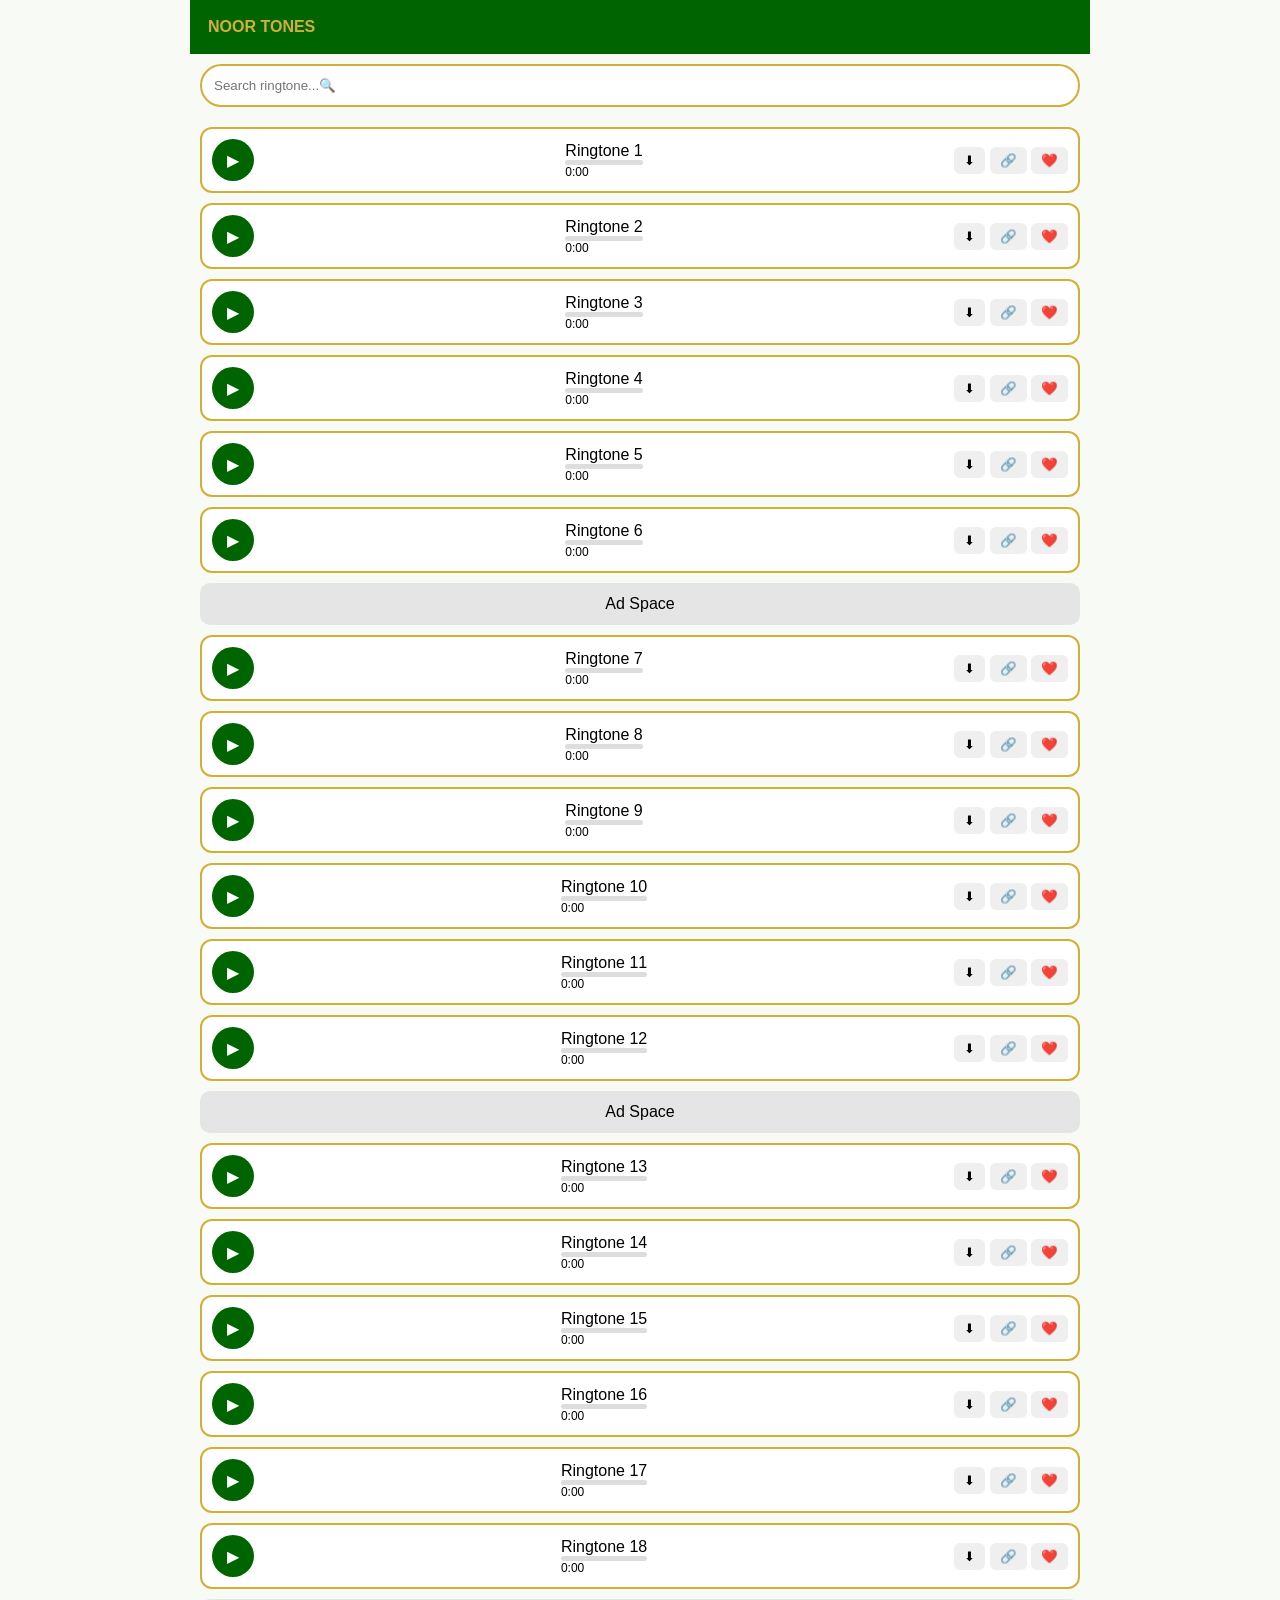
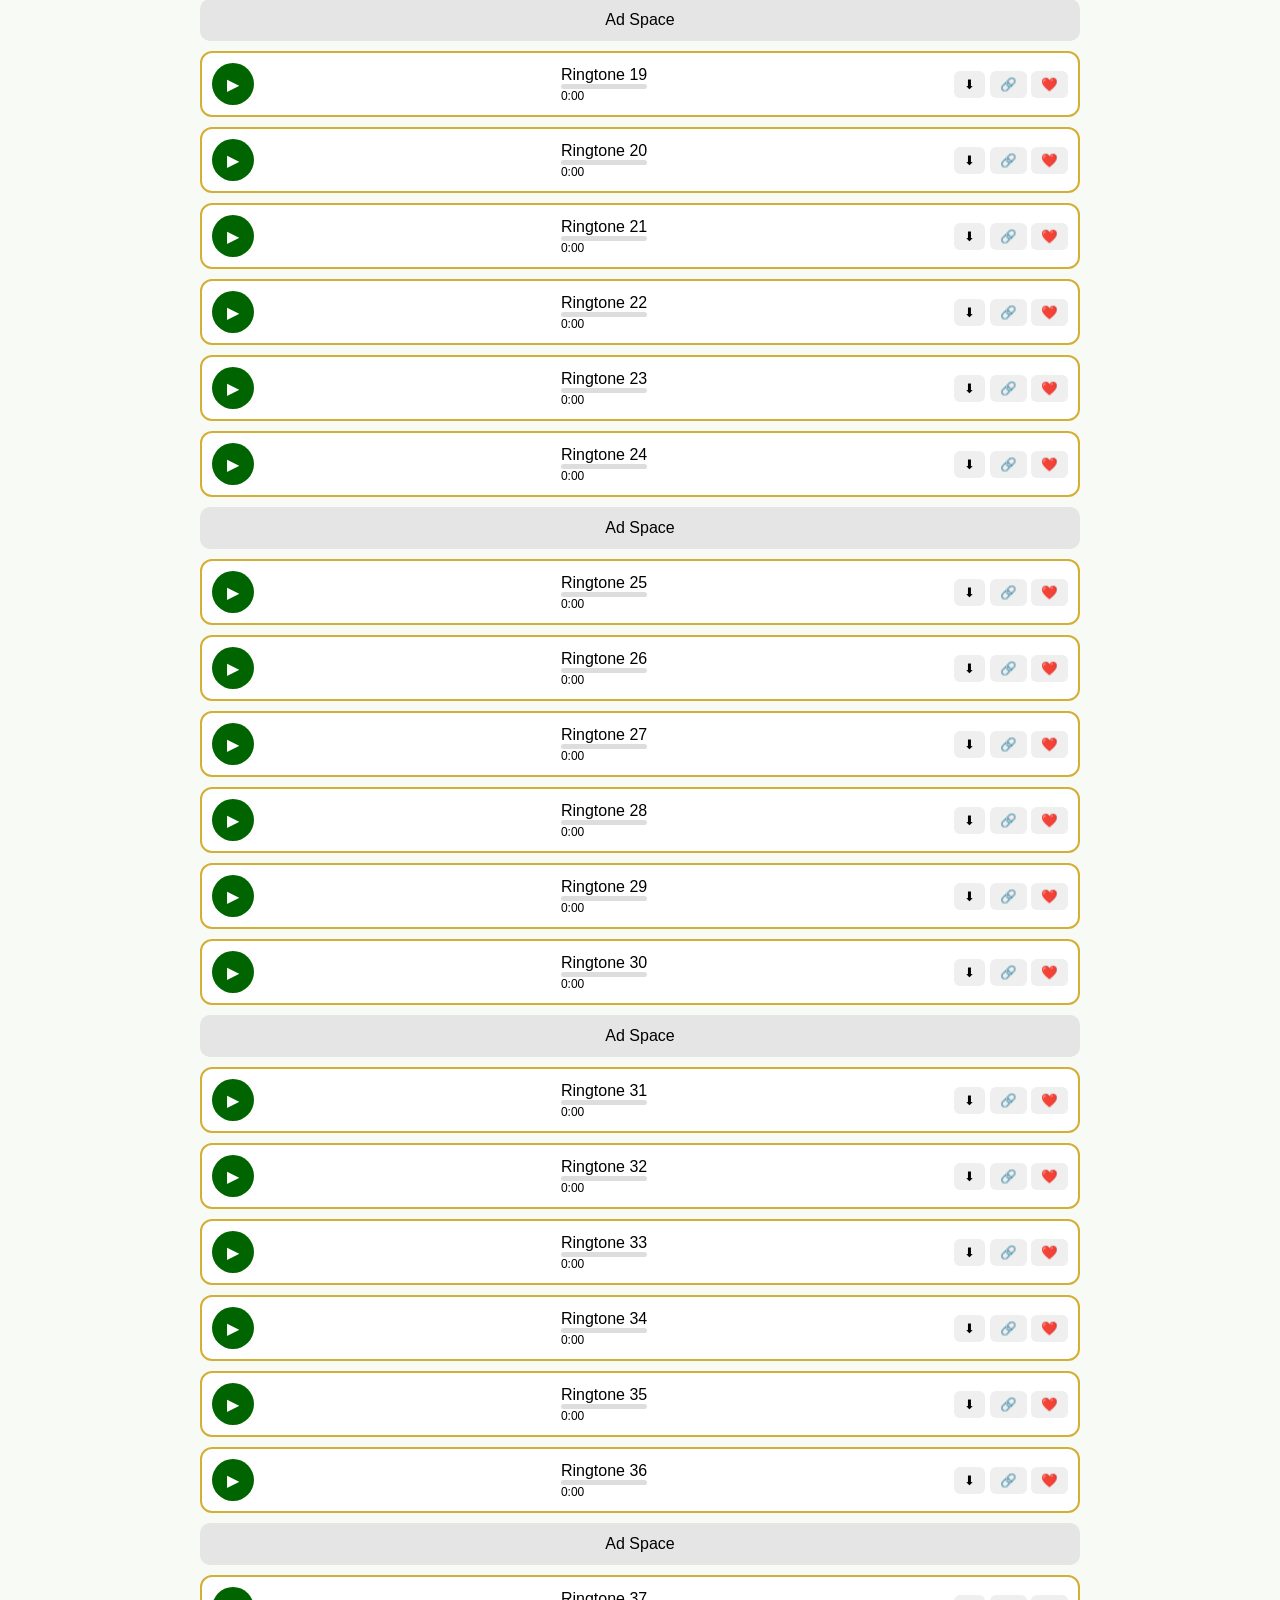
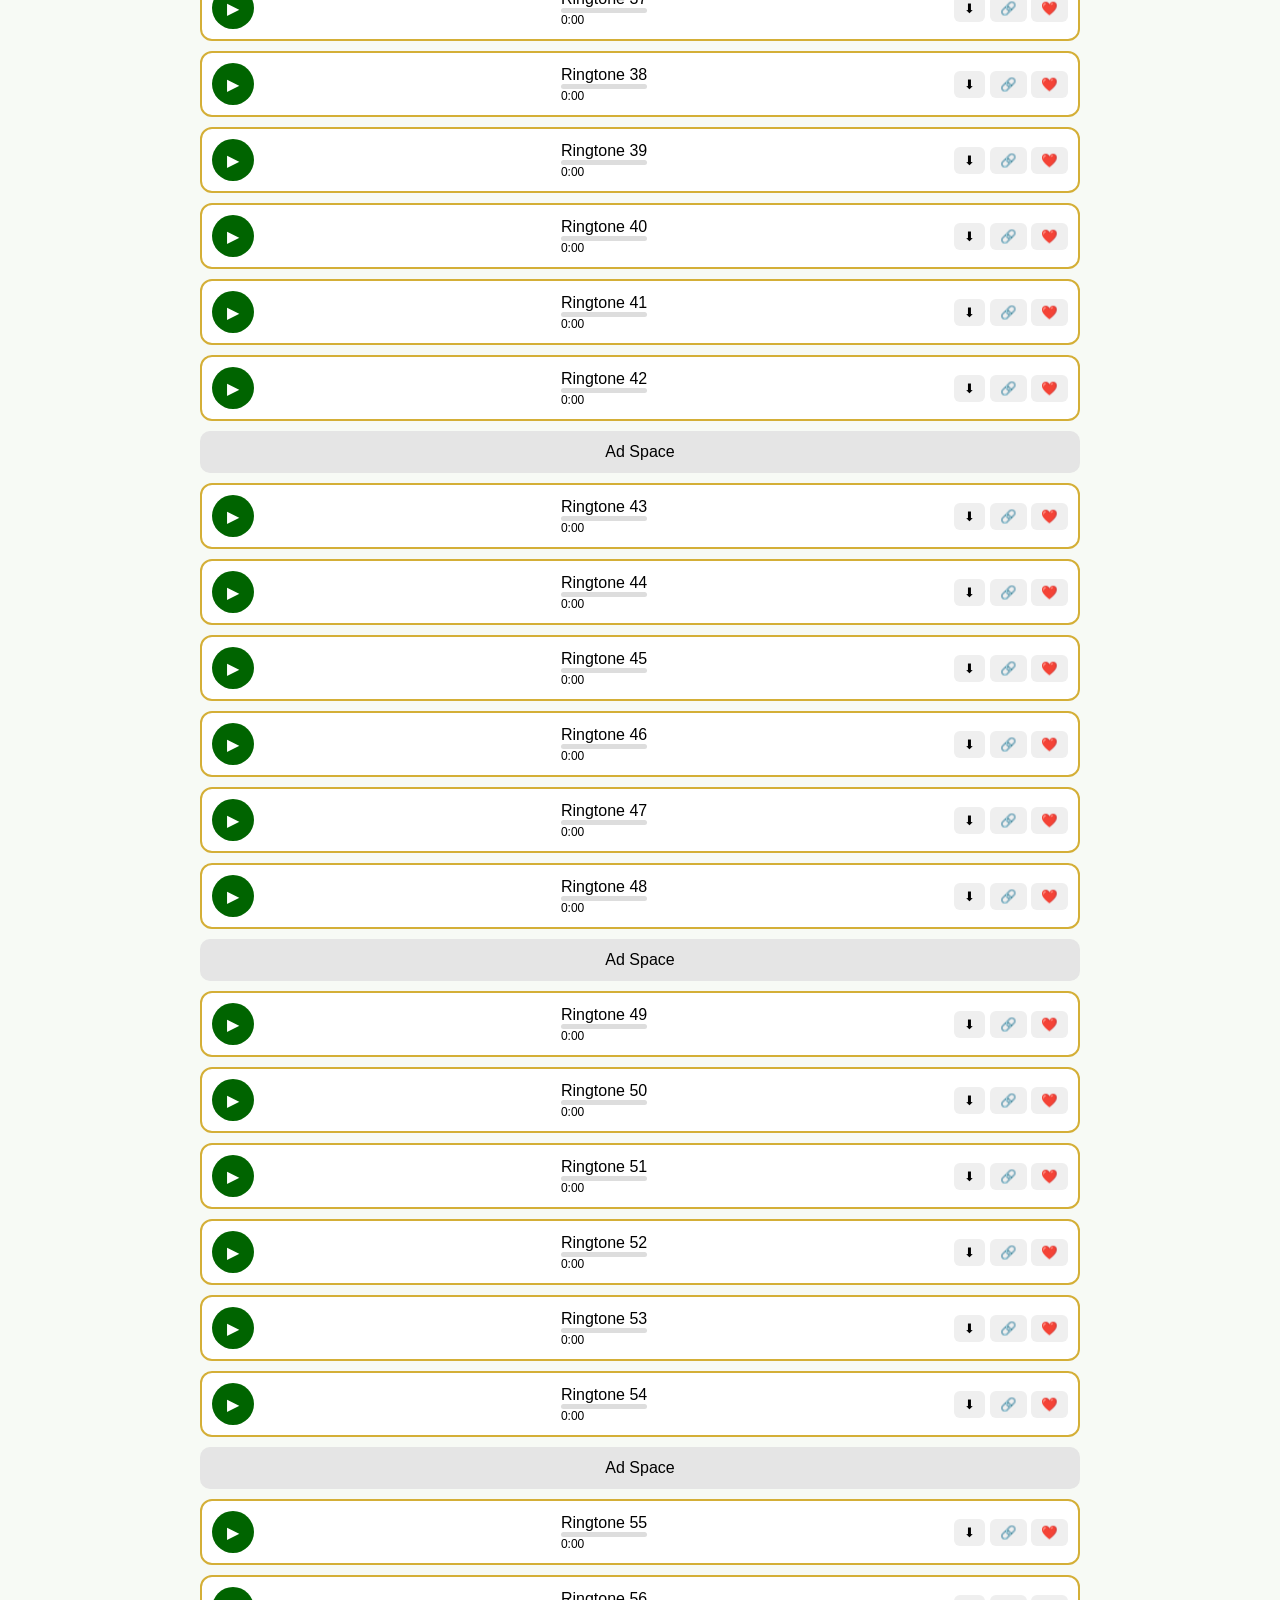
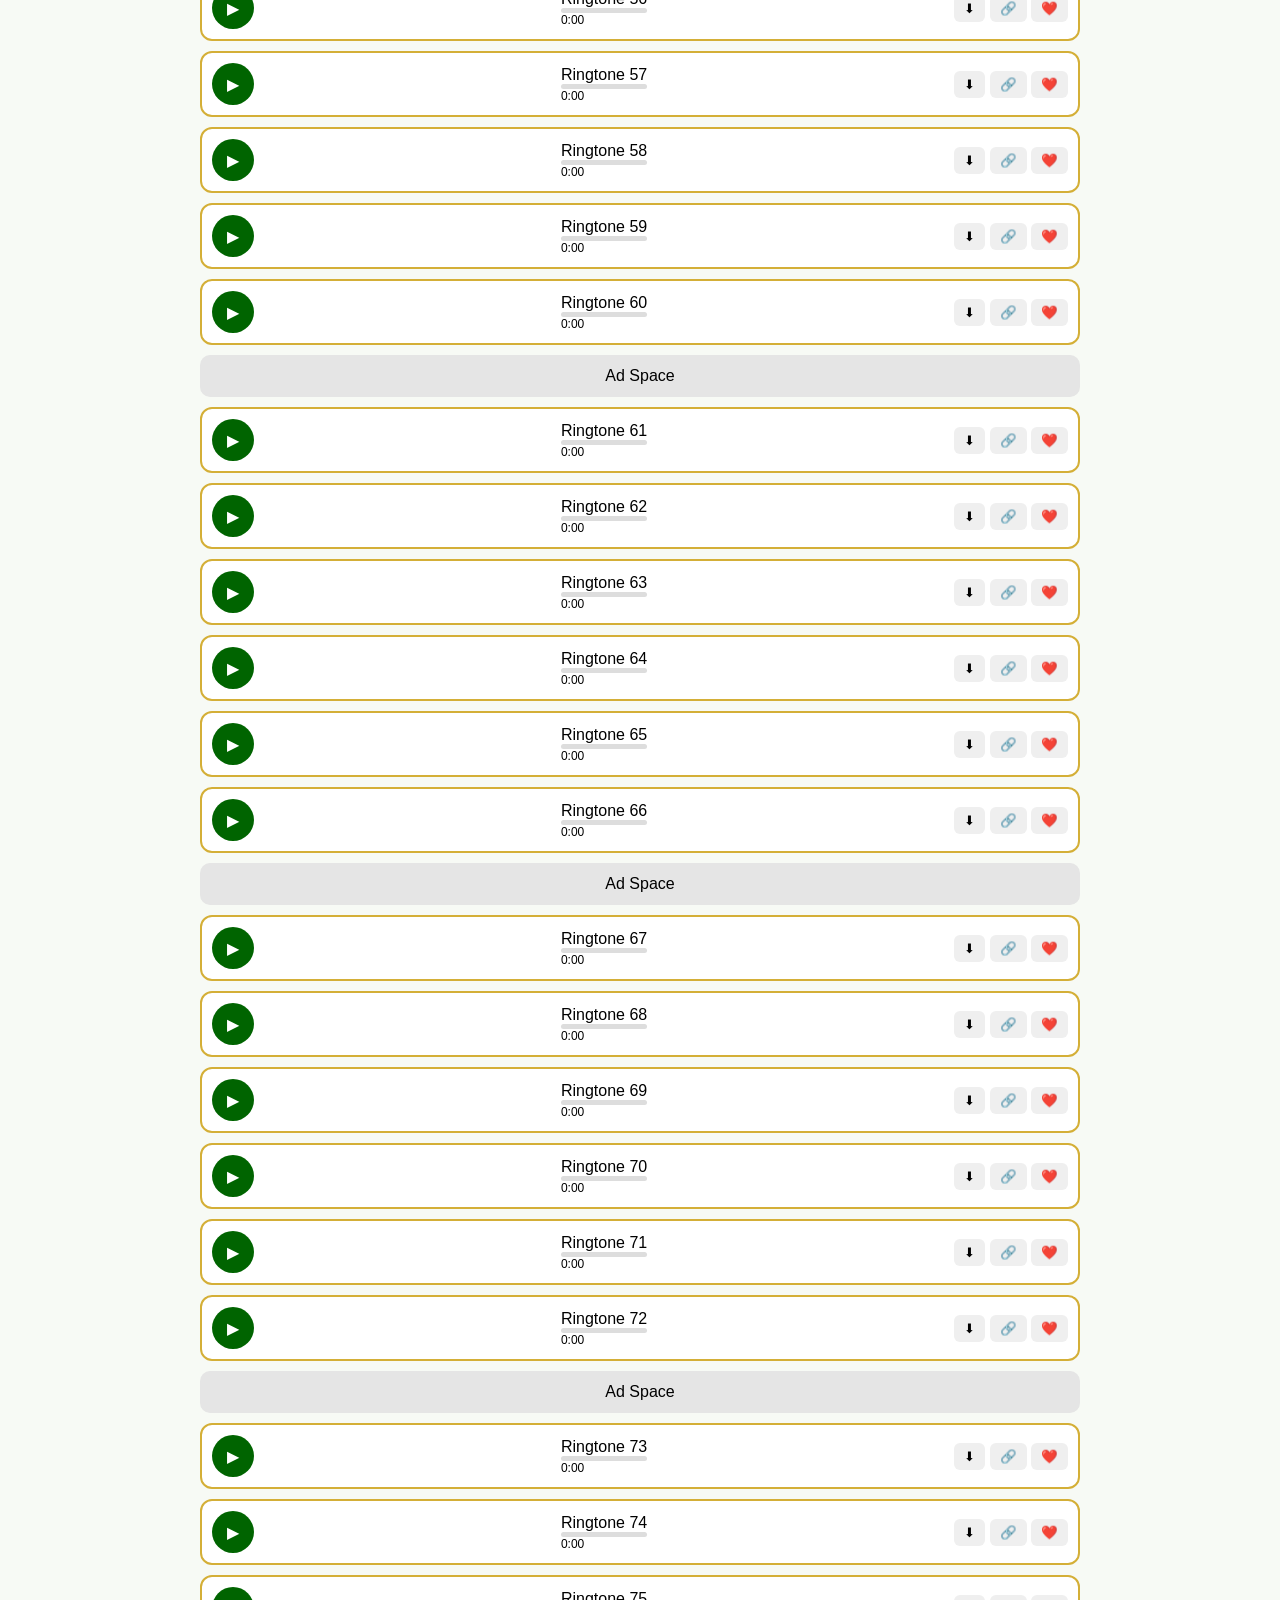
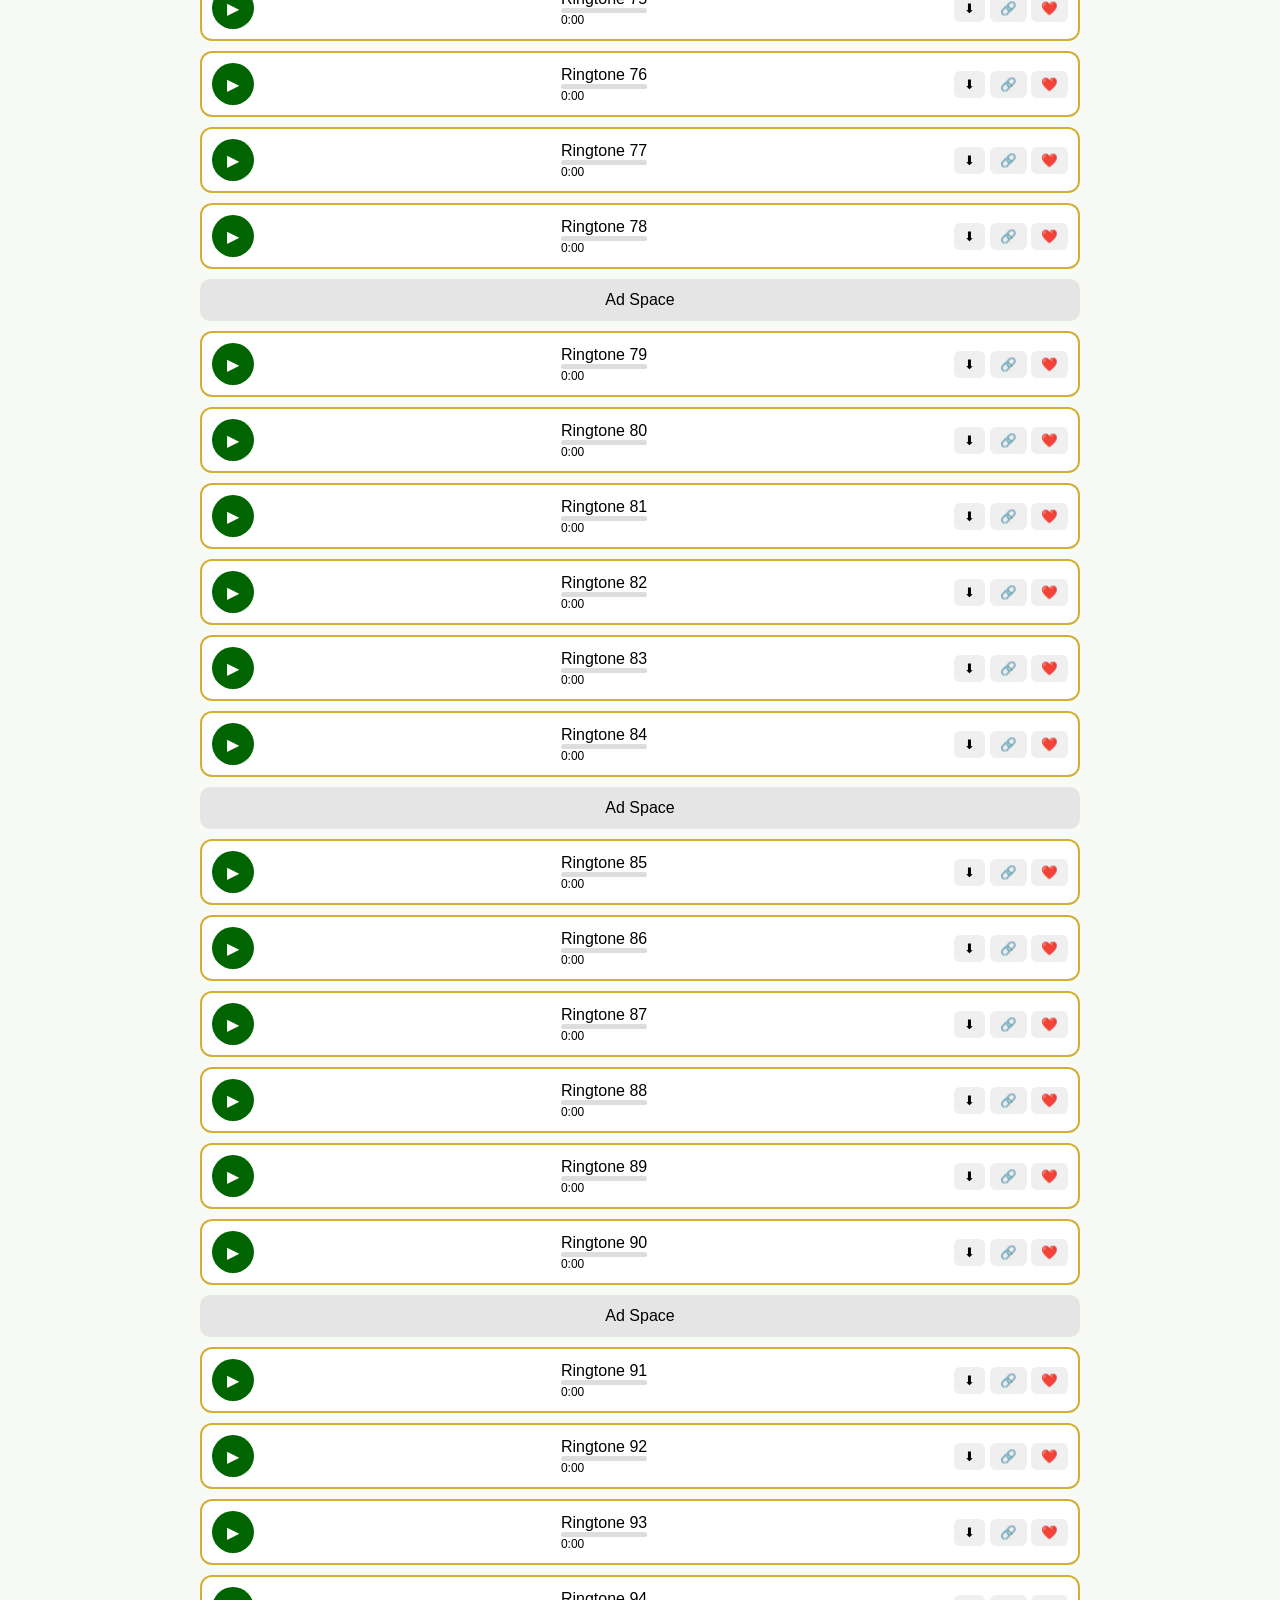
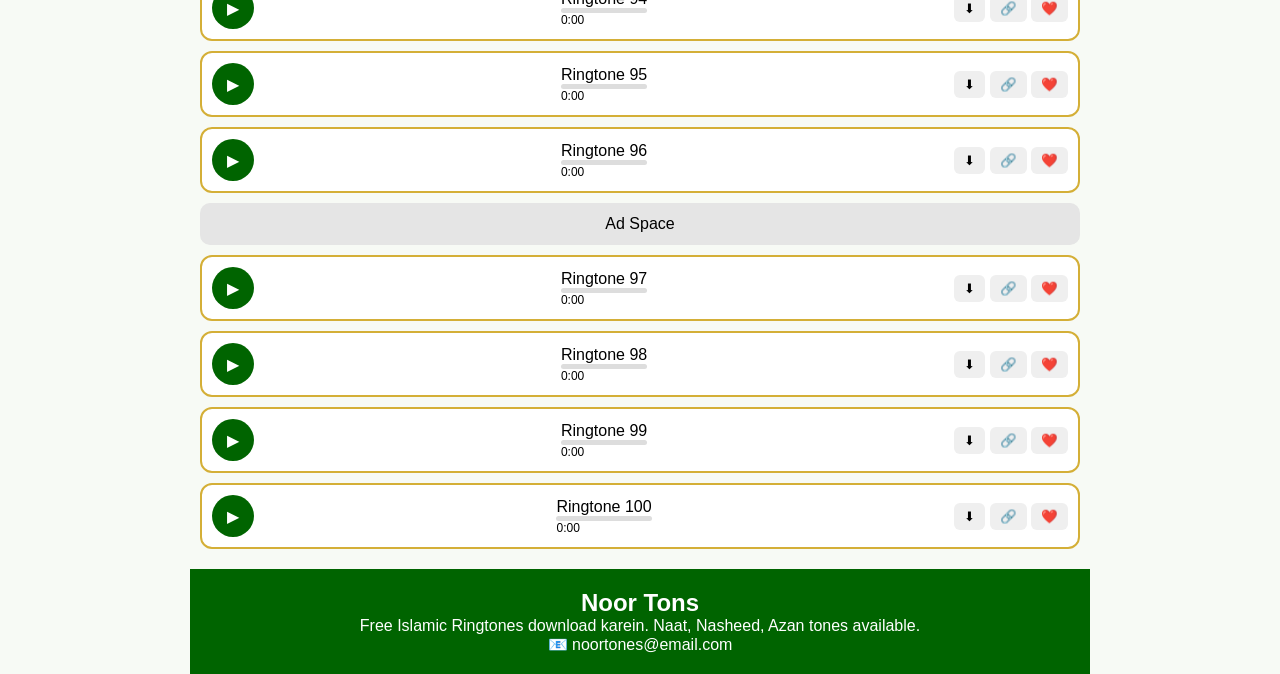
==== index.html @ 1a3e40b0 "Update index.html" ====
<!DOCTYPE html>
<html lang="en">
<head>
<meta charset="UTF-8">
<meta name="viewport" content="width=device-width, initial-scale=1.0">
<meta name="theme-color" content="#006400">
<title>Noor Tons</title>

<link rel="stylesheet"href="style.css"
<link rel="stylesheet" href="https://cdnjs.cloudflare.com/ajax/libs/font-awesome/6.5.0/css/all.min.css">
</head>

<body>

<div class="container">

<!-- HEADER -->
<header class="header">
  <div class="left">
    <span class="logo">NOOR TONES</span>
  </div>

<div class="right">
  <!-- Home -->
  <a href="index.html">
    <i class="fa-solid fa-house"></i>
  </a>

  <!-- YouTube -->
  <a href="https://www.youtube.com/">
    <i class="fa-brands fa-youtube"></i>
  </a>

  <!-- Instagram -->
  <a href="https://www.instagram.com/">
    <i class="fa-brands fa-instagram"></i>
  </a>
</div>
</header>

<!-- SEARCH -->
<div class="search-box">
  <input type="text" placeholder="Search ringtone...🔍">
  <span></span>
</div>

<!-- LIST -->
<div id="list"></div>

<!-- FOOTER -->
<footer class="footer">
  <h2>Noor Tons</h2>
  <p>Free Islamic Ringtones download karein. Naat, Nasheed, Azan tones available.</p>
  <p>📧 noortones@email.com</p>
</footer>

</div>

<script>

const container = document.getElementById("list");
let currentAudio=null;

for(let i=1;i<=100;i++){

container.innerHTML+=`
<div class="card">

<div class="play" onclick="playAudio(${i},this)">▶</div>

<div class="info">
<div class="title">Ringtone ${i}</div>

<div class="progress-bar">
<div class="progress" id="progress${i}"></div>
</div>

<div class="time" id="time${i}">0:00</div>

<audio id="audio${i}" src="tones/tone${(i%5)+1}.mp3"></audio>
</div>

<div class="actions">
<button onclick="openPage(${i})">⬇</button>
<button>🔗</button>
<button>❤️</button>
</div>

</div>
`;

if(i%6===0){
container.innerHTML+=`<div class="ad">Ad Space</div>`;
}
}

// PLAY
function playAudio(i,btn){

const audio=document.getElementById("audio"+i);
const progress=document.getElementById("progress"+i);
const time=document.getElementById("time"+i);

if(currentAudio && currentAudio!==audio){
currentAudio.pause();
}

if(audio.paused){
audio.play();
btn.innerText="⏸";
currentAudio=audio;
}else{
audio.pause();
btn.innerText="▶";
}

audio.ontimeupdate=()=>{
let p=(audio.currentTime/audio.duration)*100;
progress.style.width=p+"%";

let s=Math.floor(audio.currentTime);
time.innerText="0:"+(s<10?"0"+s:s);
};
}

// OPEN PAGE
function openPage(id){
location.href="ringtone.html?id="+id;
}

</script>

</body>
</html>
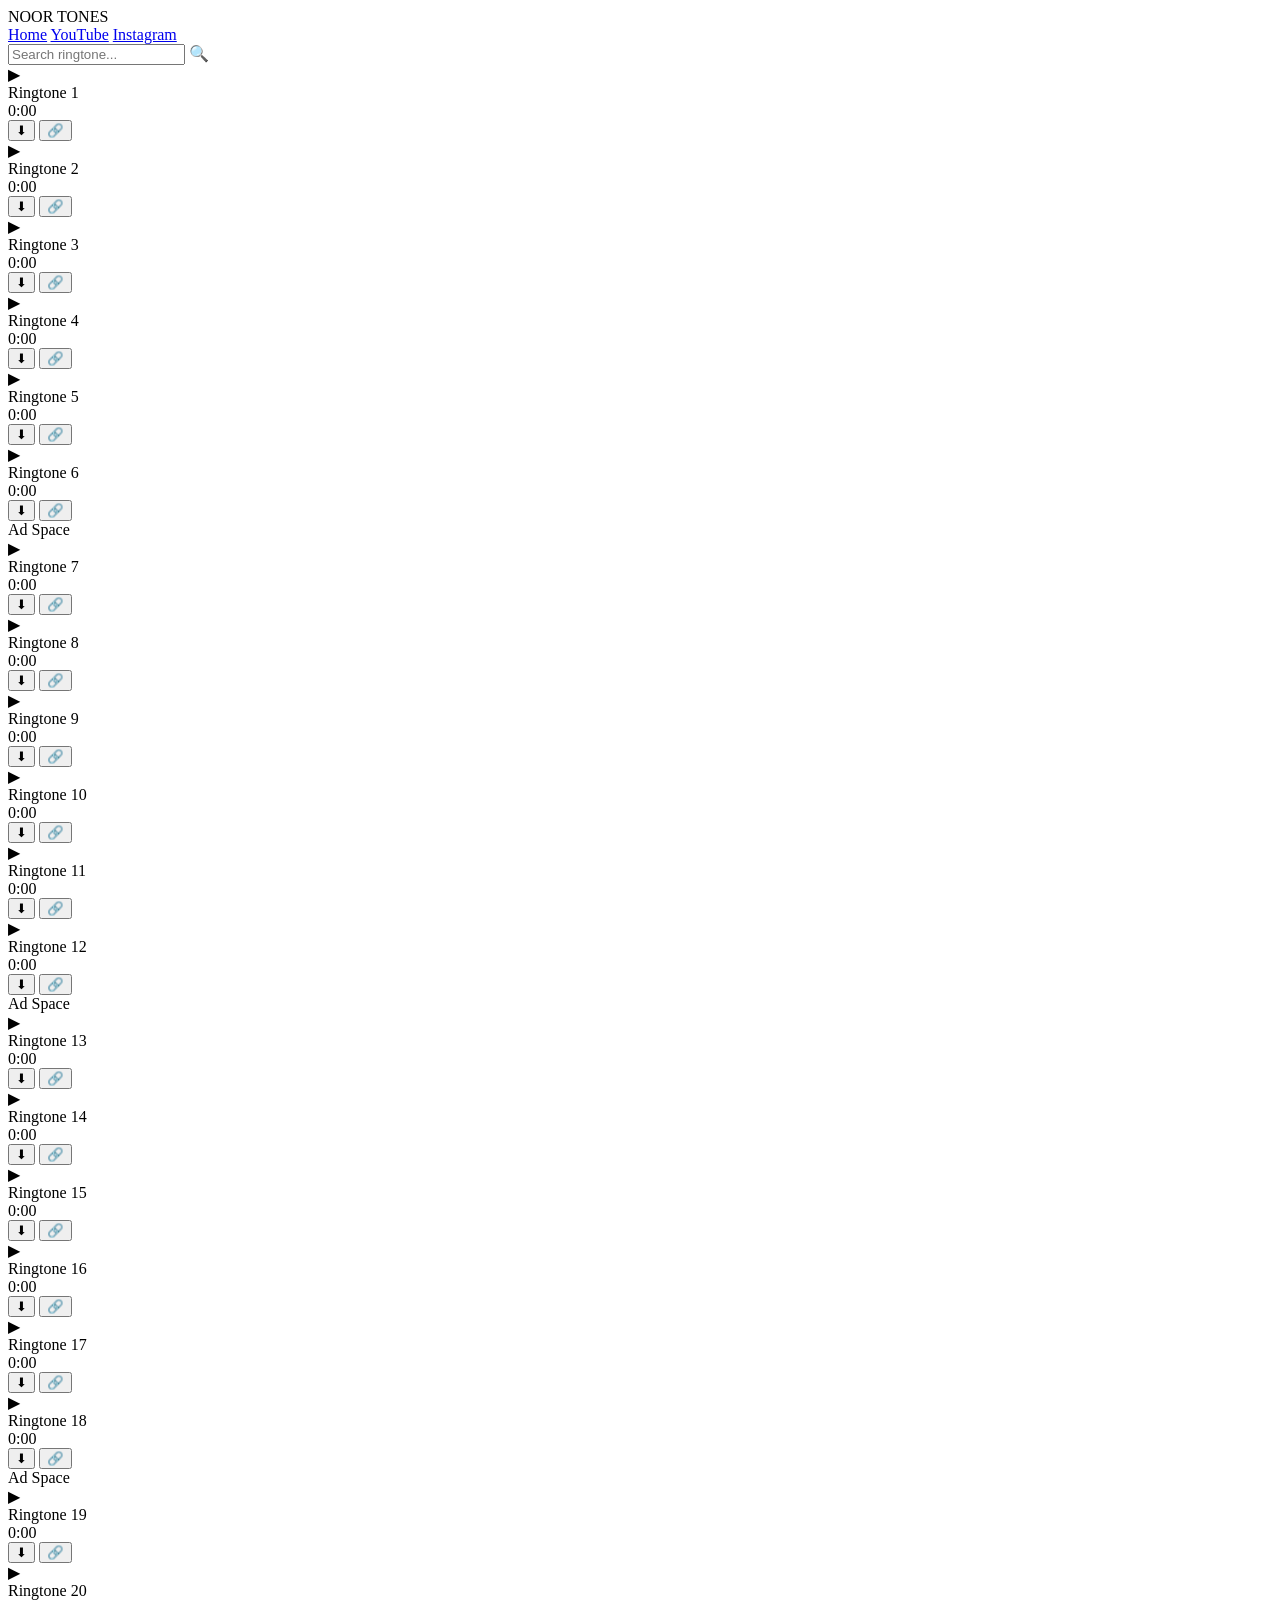
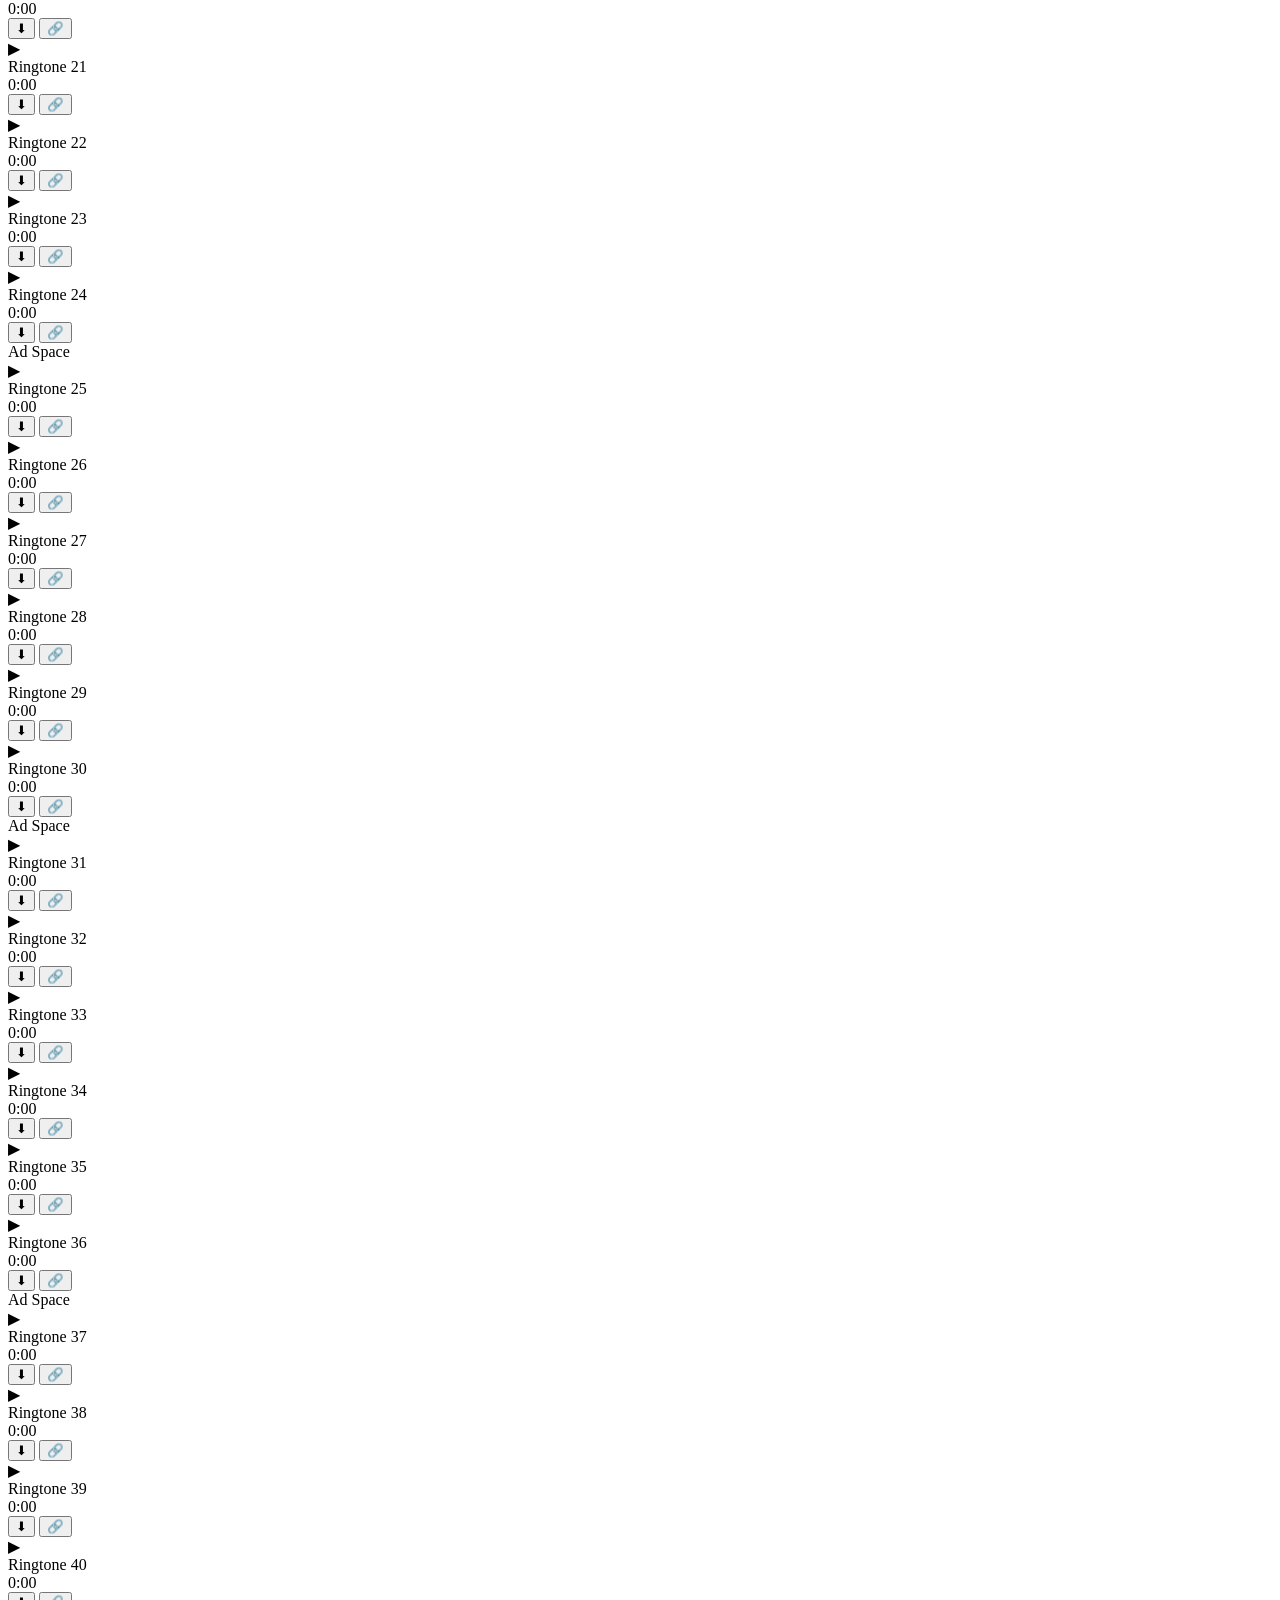
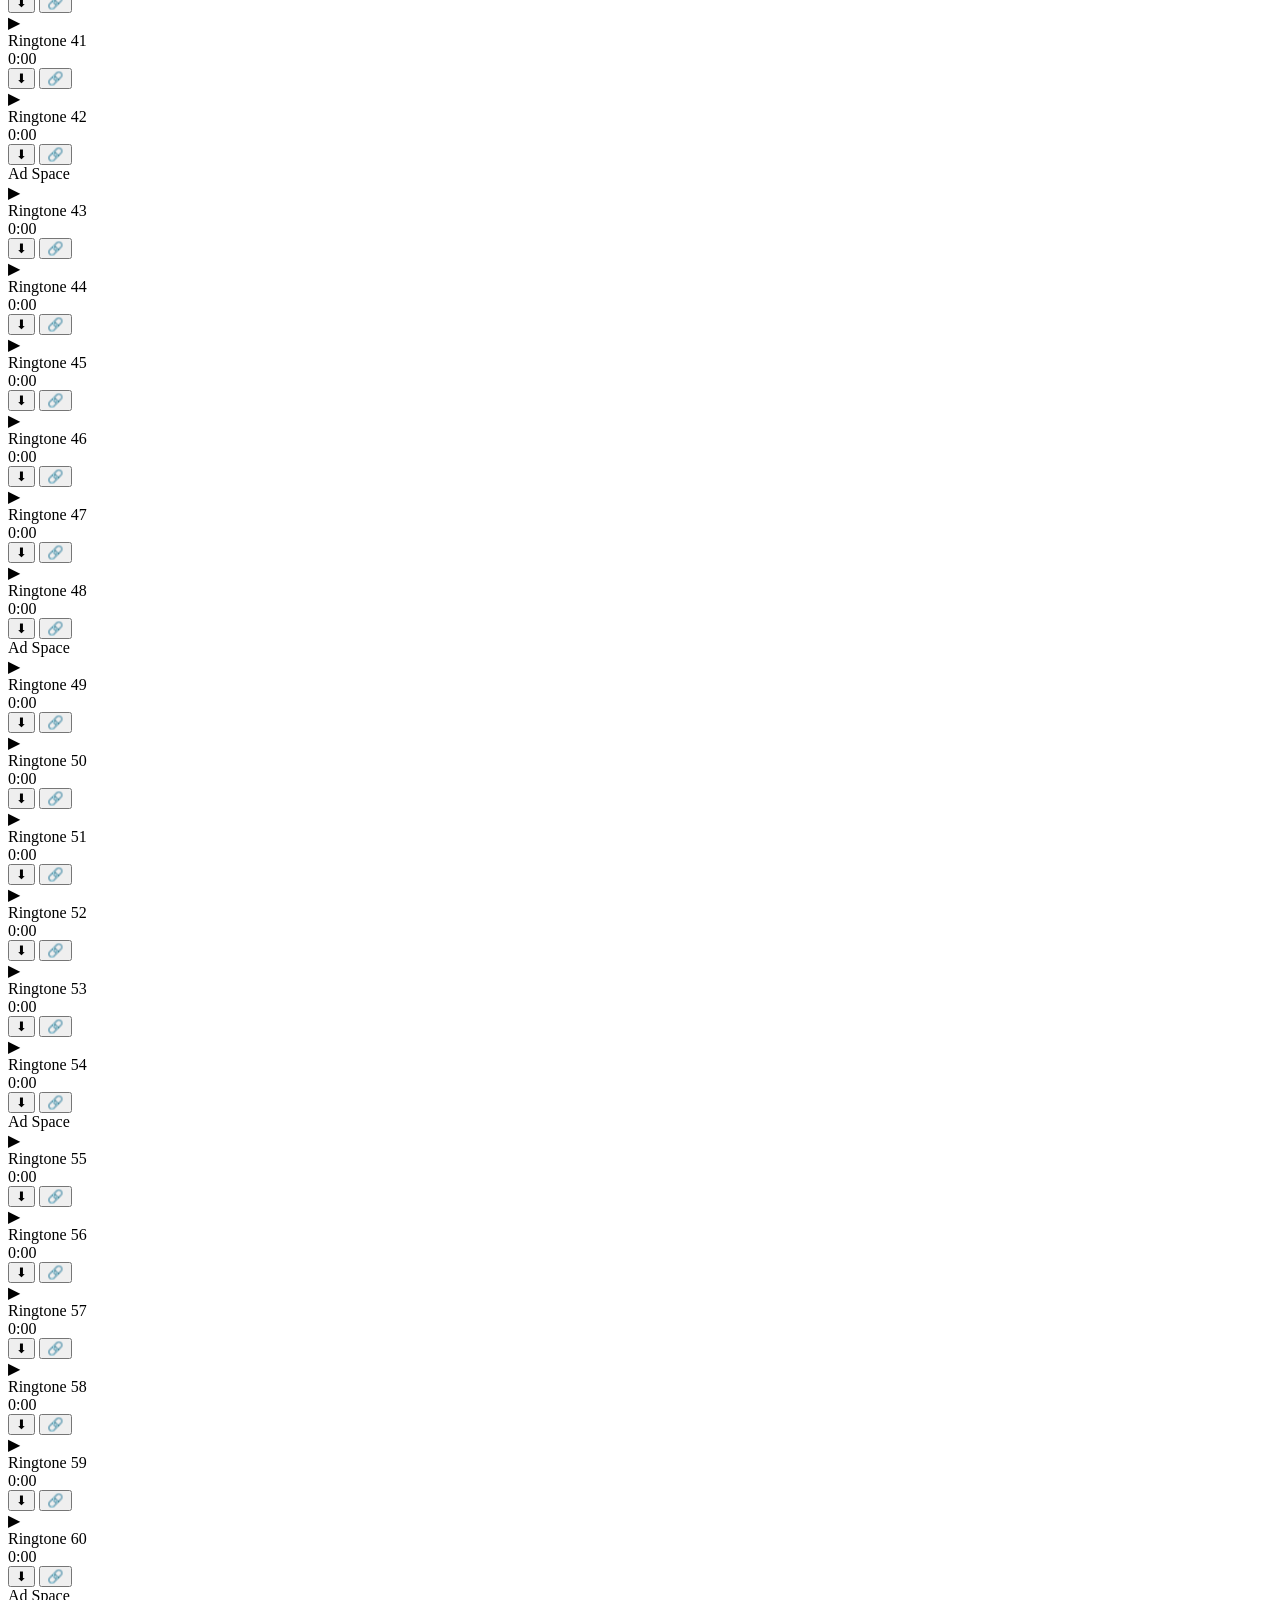
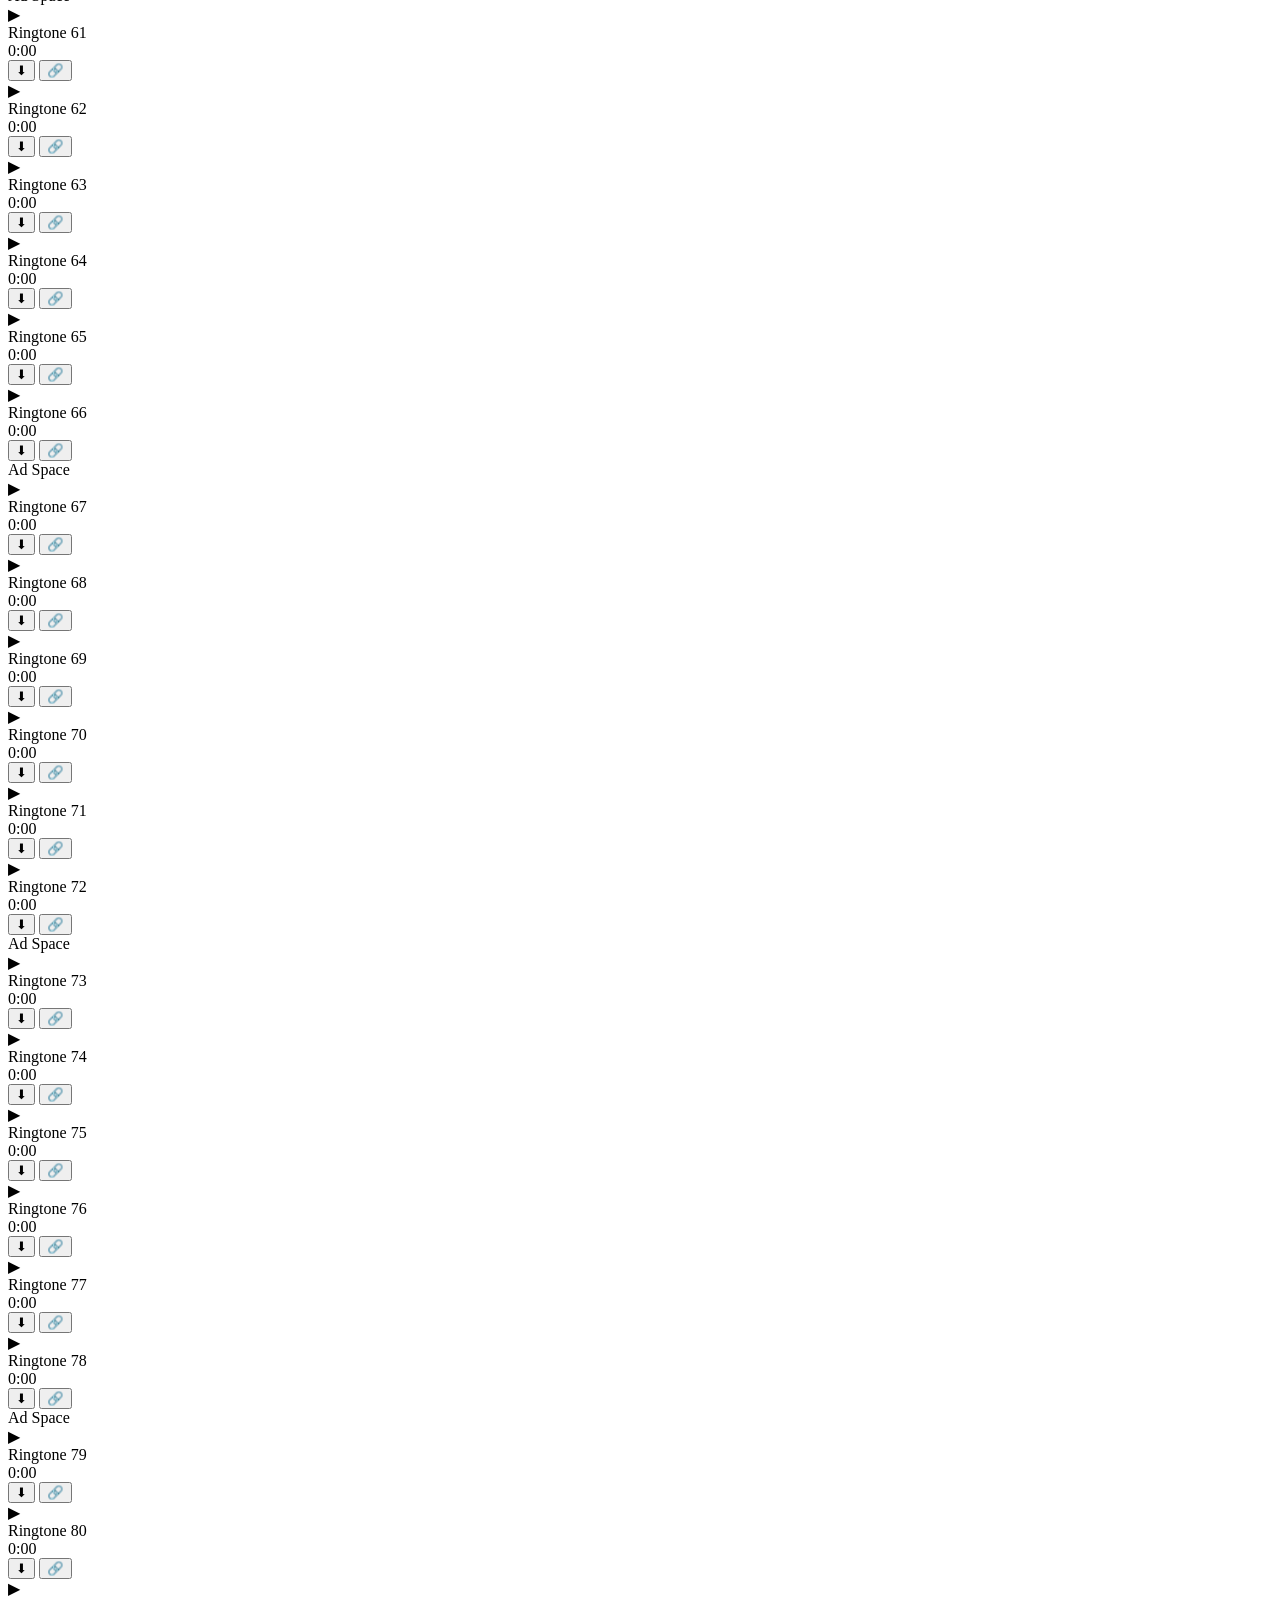
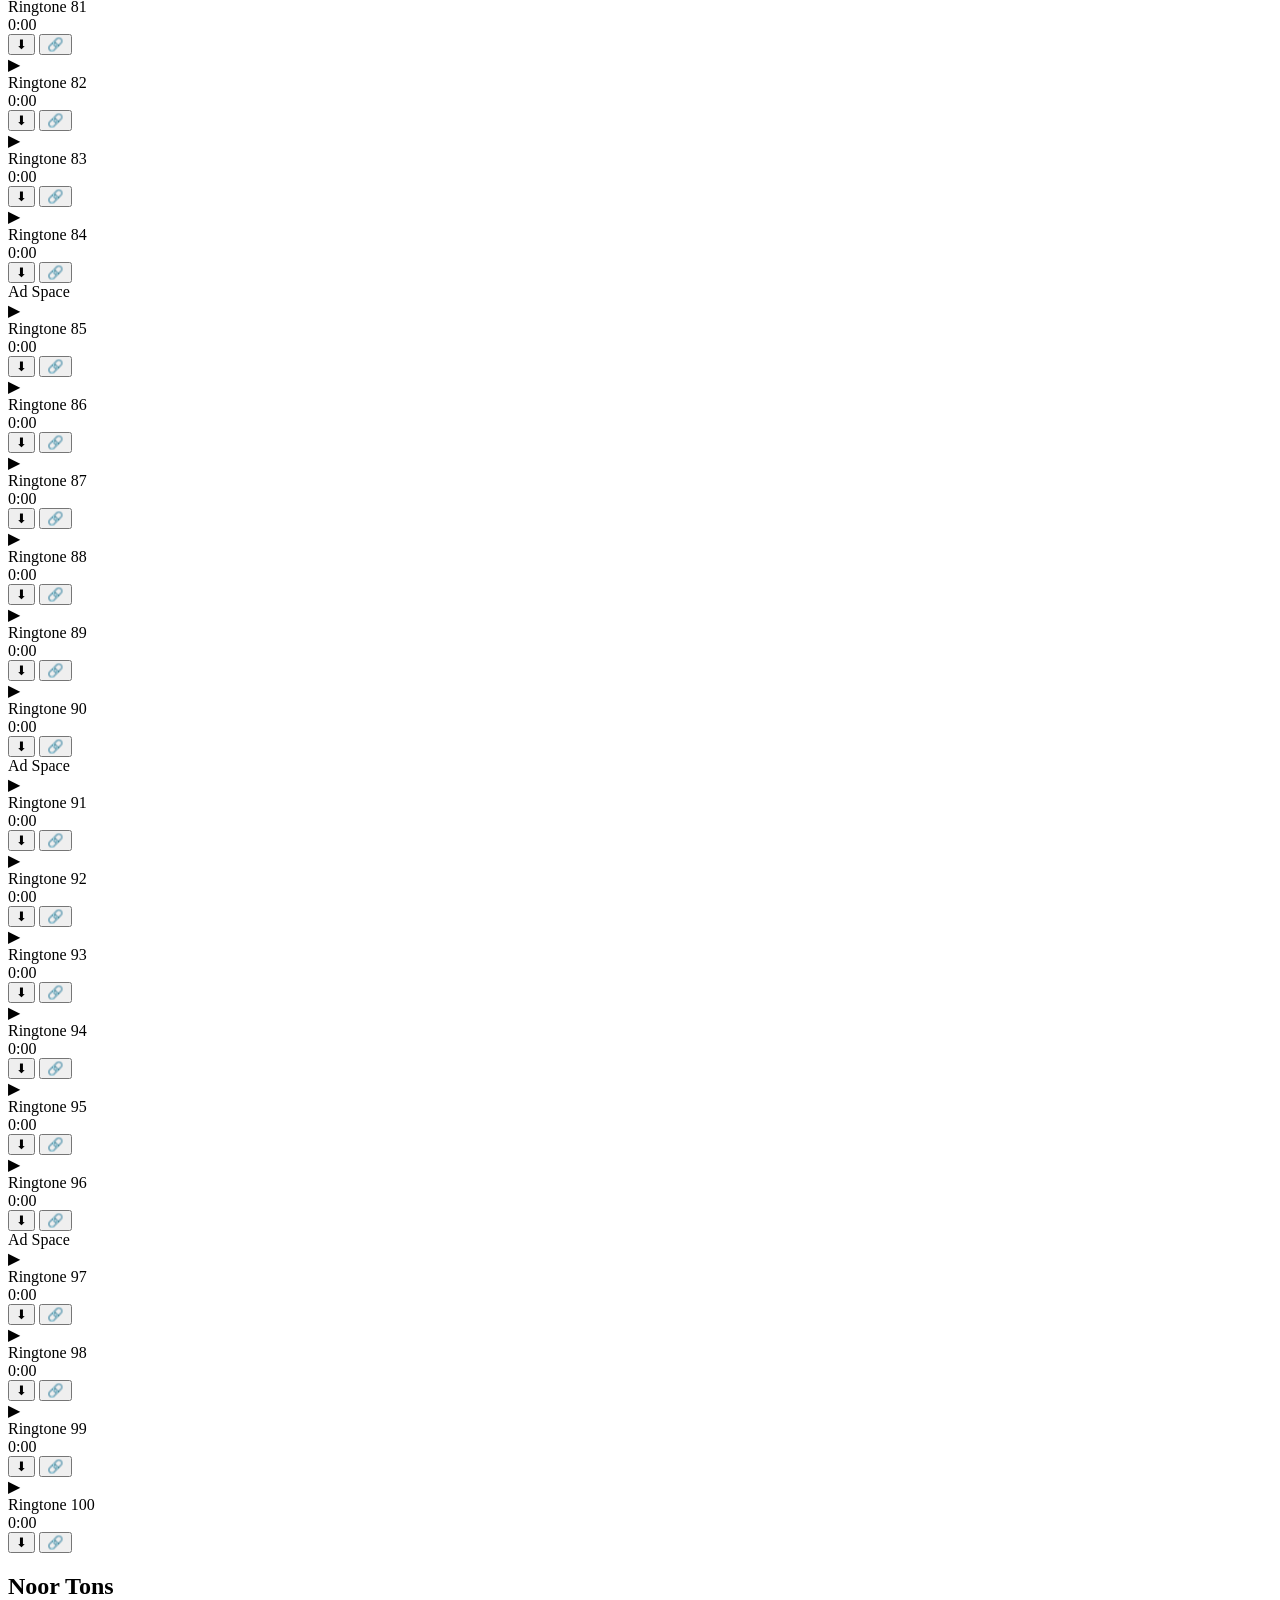
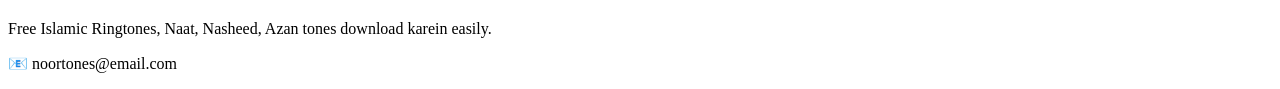
==== commit 81f2d291: "Create index.html" ====
--- a/index.html
+++ b/index.html
@@ -6,51 +6,35 @@
 <meta name="theme-color" content="#006400">
 <title>Noor Tons</title>
 
-<link rel="stylesheet"href="style.css"
-<link rel="stylesheet" href="https://cdnjs.cloudflare.com/ajax/libs/font-awesome/6.5.0/css/all.min.css">
+<link rel="stylesheet" href="style.css">
 </head>
 
 <body>
 
 <div class="container">
 
-<!-- HEADER -->
 <header class="header">
   <div class="left">
     <span class="logo">NOOR TONES</span>
   </div>
 
-<div class="right">
-  <!-- Home -->
-  <a href="index.html">
-    <i class="fa-solid fa-house"></i>
-  </a>
-
-  <!-- YouTube -->
-  <a href="https://www.youtube.com/">
-    <i class="fa-brands fa-youtube"></i>
-  </a>
-
-  <!-- Instagram -->
-  <a href="https://www.instagram.com/">
-    <i class="fa-brands fa-instagram"></i>
-  </a>
-</div>
+  <div class="right">
+    <a href="index.html" class="nav-btn">Home</a>
+    <a href="https://youtube.com" target="_blank" class="nav-btn">YouTube</a>
+    <a href="https://instagram.com" target="_blank" class="nav-btn">Instagram</a>
+  </div>
 </header>
 
-<!-- SEARCH -->
 <div class="search-box">
-  <input type="text" placeholder="Search ringtone...🔍">
-  <span></span>
+  <input type="text" placeholder="Search ringtone...">
+  <span>🔍</span>
 </div>
 
-<!-- LIST -->
 <div id="list"></div>
 
-<!-- FOOTER -->
 <footer class="footer">
   <h2>Noor Tons</h2>
-  <p>Free Islamic Ringtones download karein. Naat, Nasheed, Azan tones available.</p>
+  <p>Free Islamic Ringtones, Naat, Nasheed, Azan tones download karein easily.</p>
   <p>📧 noortones@email.com</p>
 </footer>
 
@@ -81,9 +65,8 @@
 </div>
 
 <div class="actions">
-<button onclick="openPage(${i})">⬇</button>
-<button>🔗</button>
-<button>❤️</button>
+<button class="download" onclick="openPage(${i})">⬇</button>
+<button class="share" onclick="sharePage(${i})">🔗</button>
 </div>
 
 </div>
@@ -96,7 +79,6 @@
 
 // PLAY
 function playAudio(i,btn){
-
 const audio=document.getElementById("audio"+i);
 const progress=document.getElementById("progress"+i);
 const time=document.getElementById("time"+i);
@@ -128,6 +110,18 @@
 location.href="ringtone.html?id="+id;
 }
 
+// SHARE
+function sharePage(id){
+const url = location.origin + "/ringtone.html?id=" + id;
+
+if(navigator.share){
+navigator.share({title:"Noor Tons",url:url});
+}else{
+navigator.clipboard.writeText(url);
+alert("Link copied!");
+}
+}
+
 </script>
 
 </body>
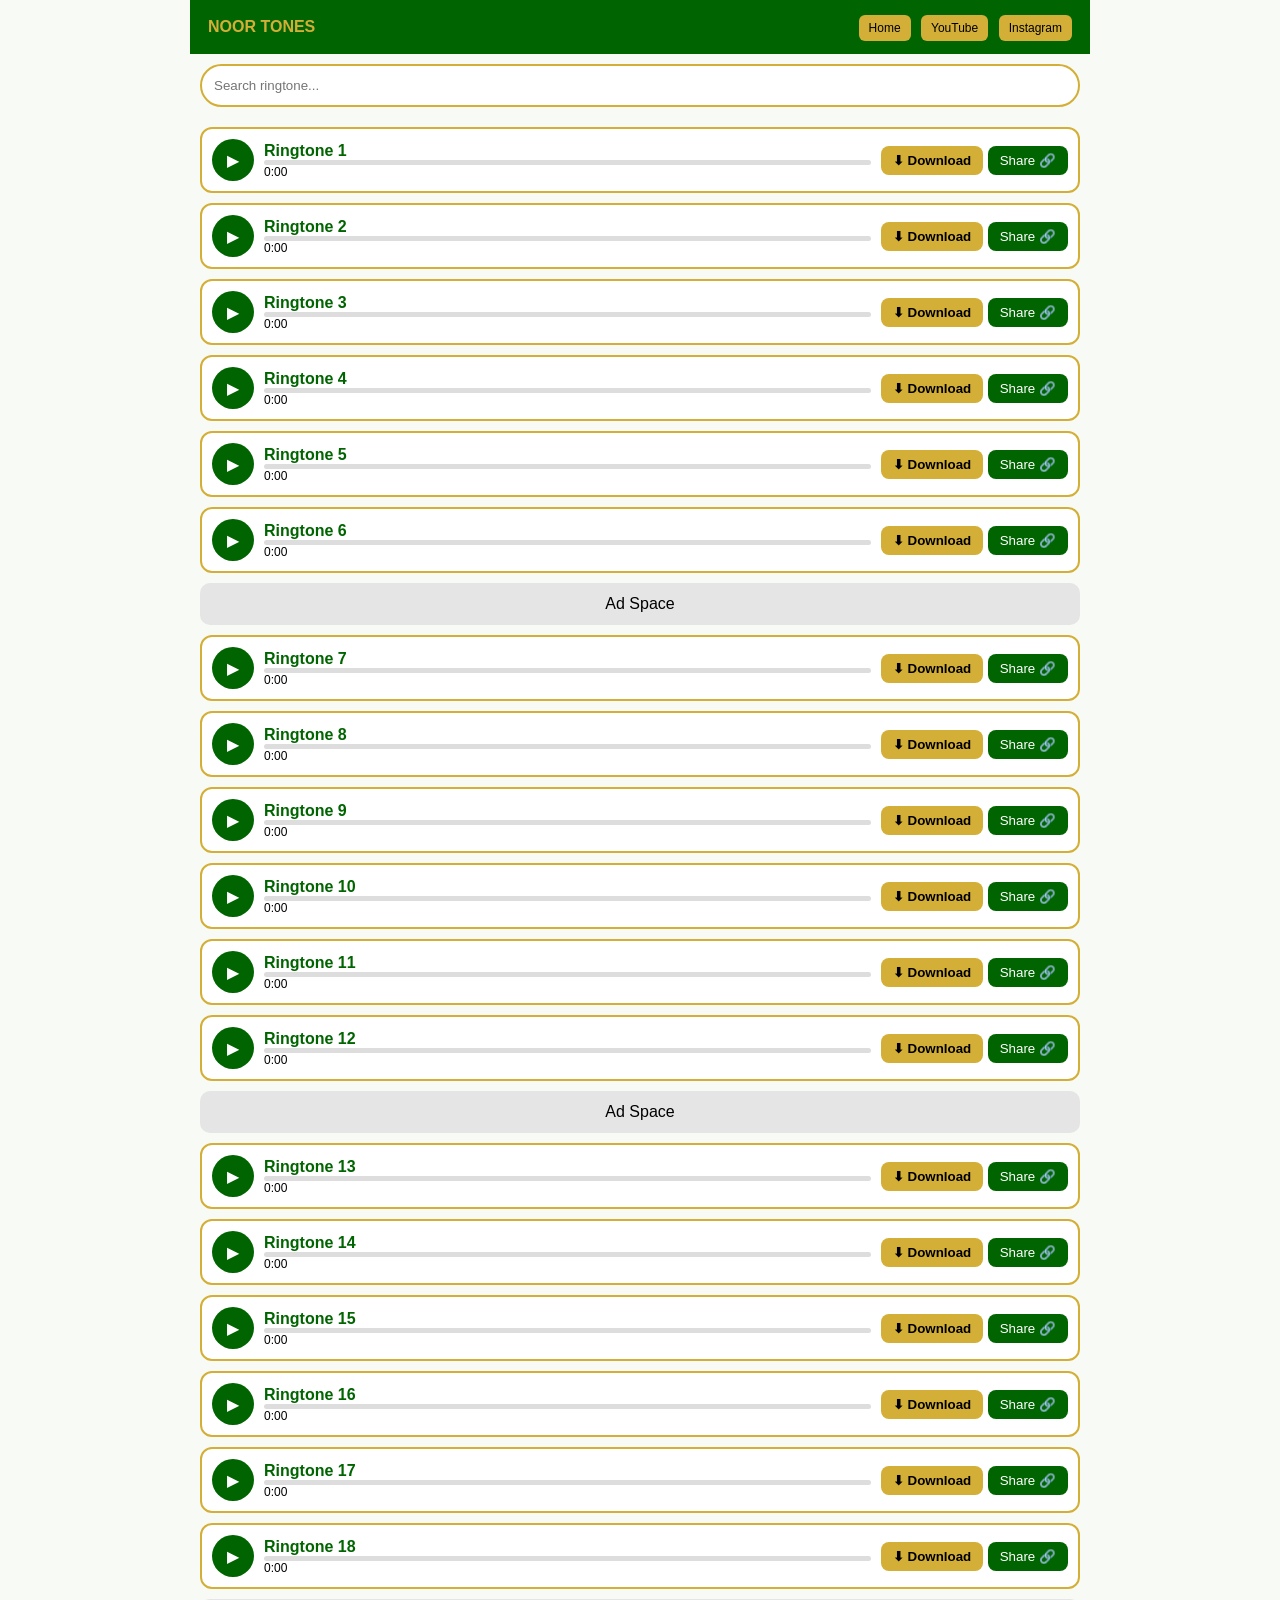
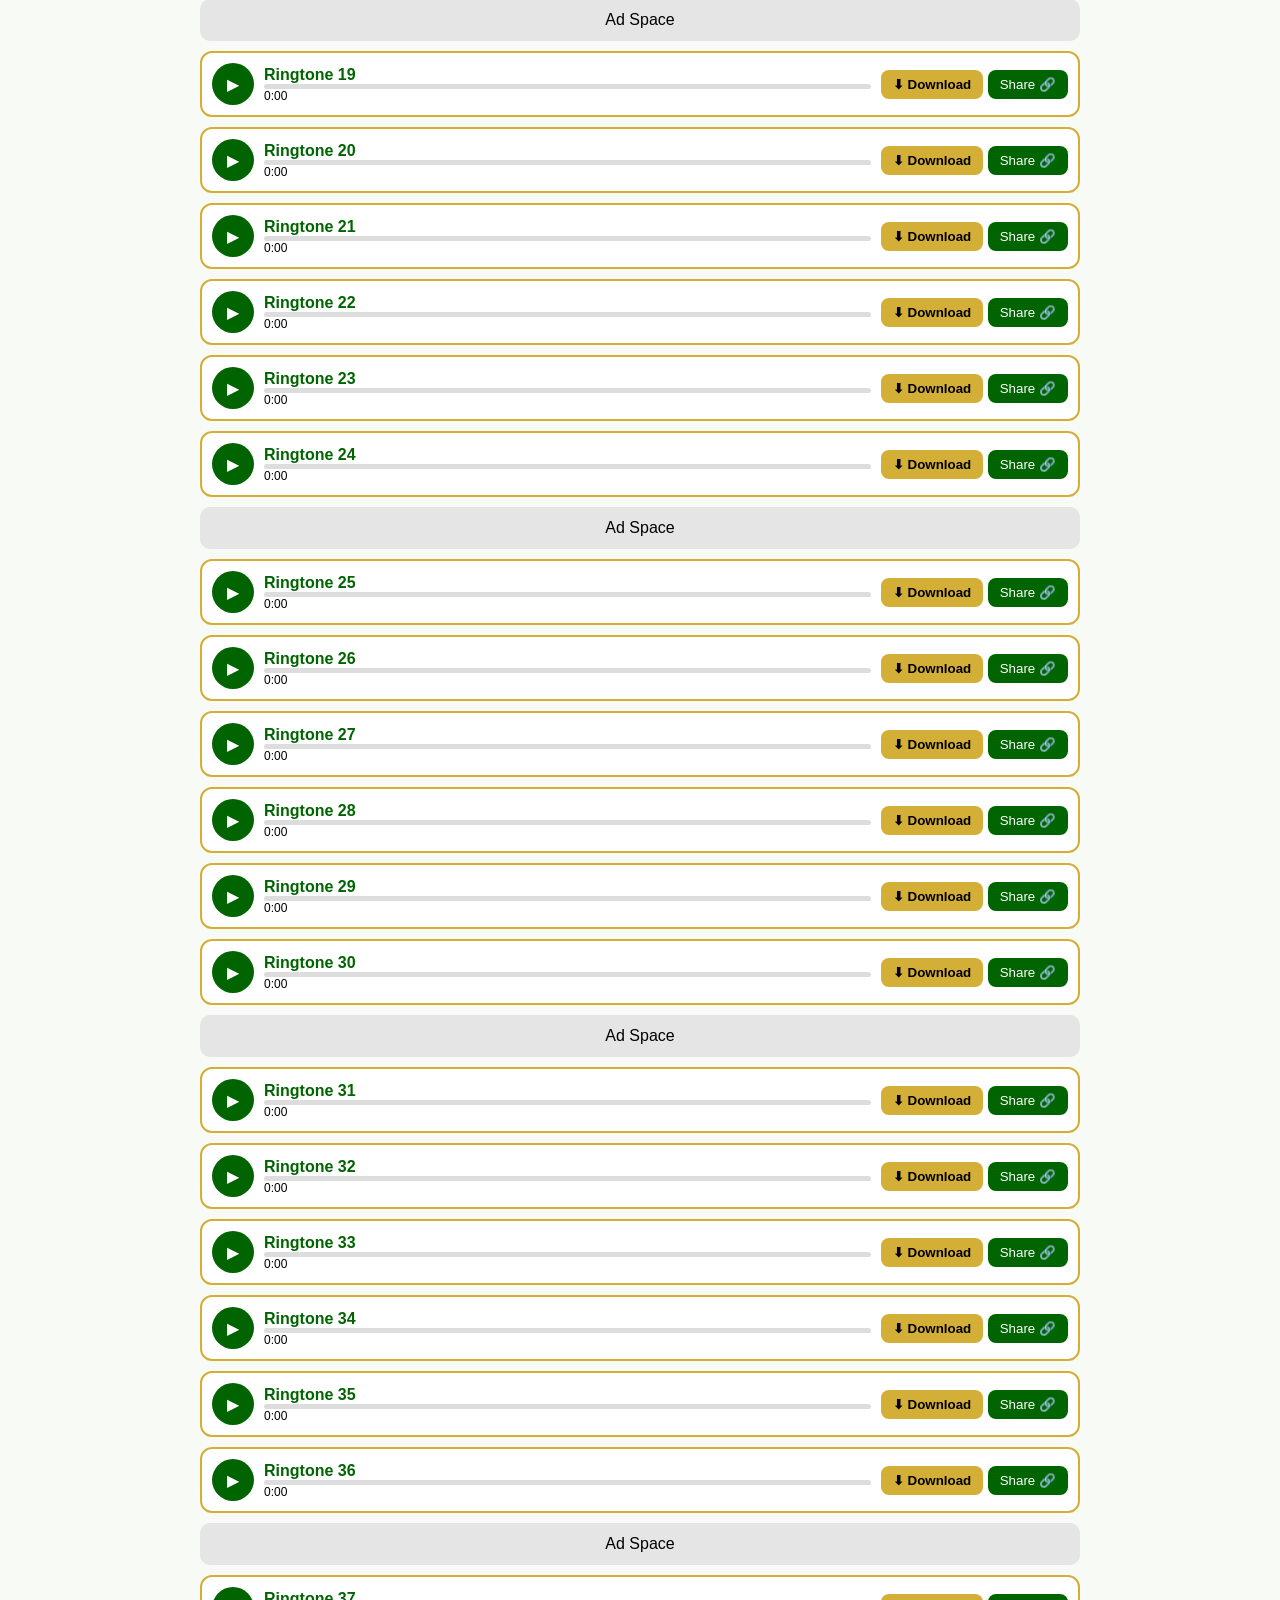
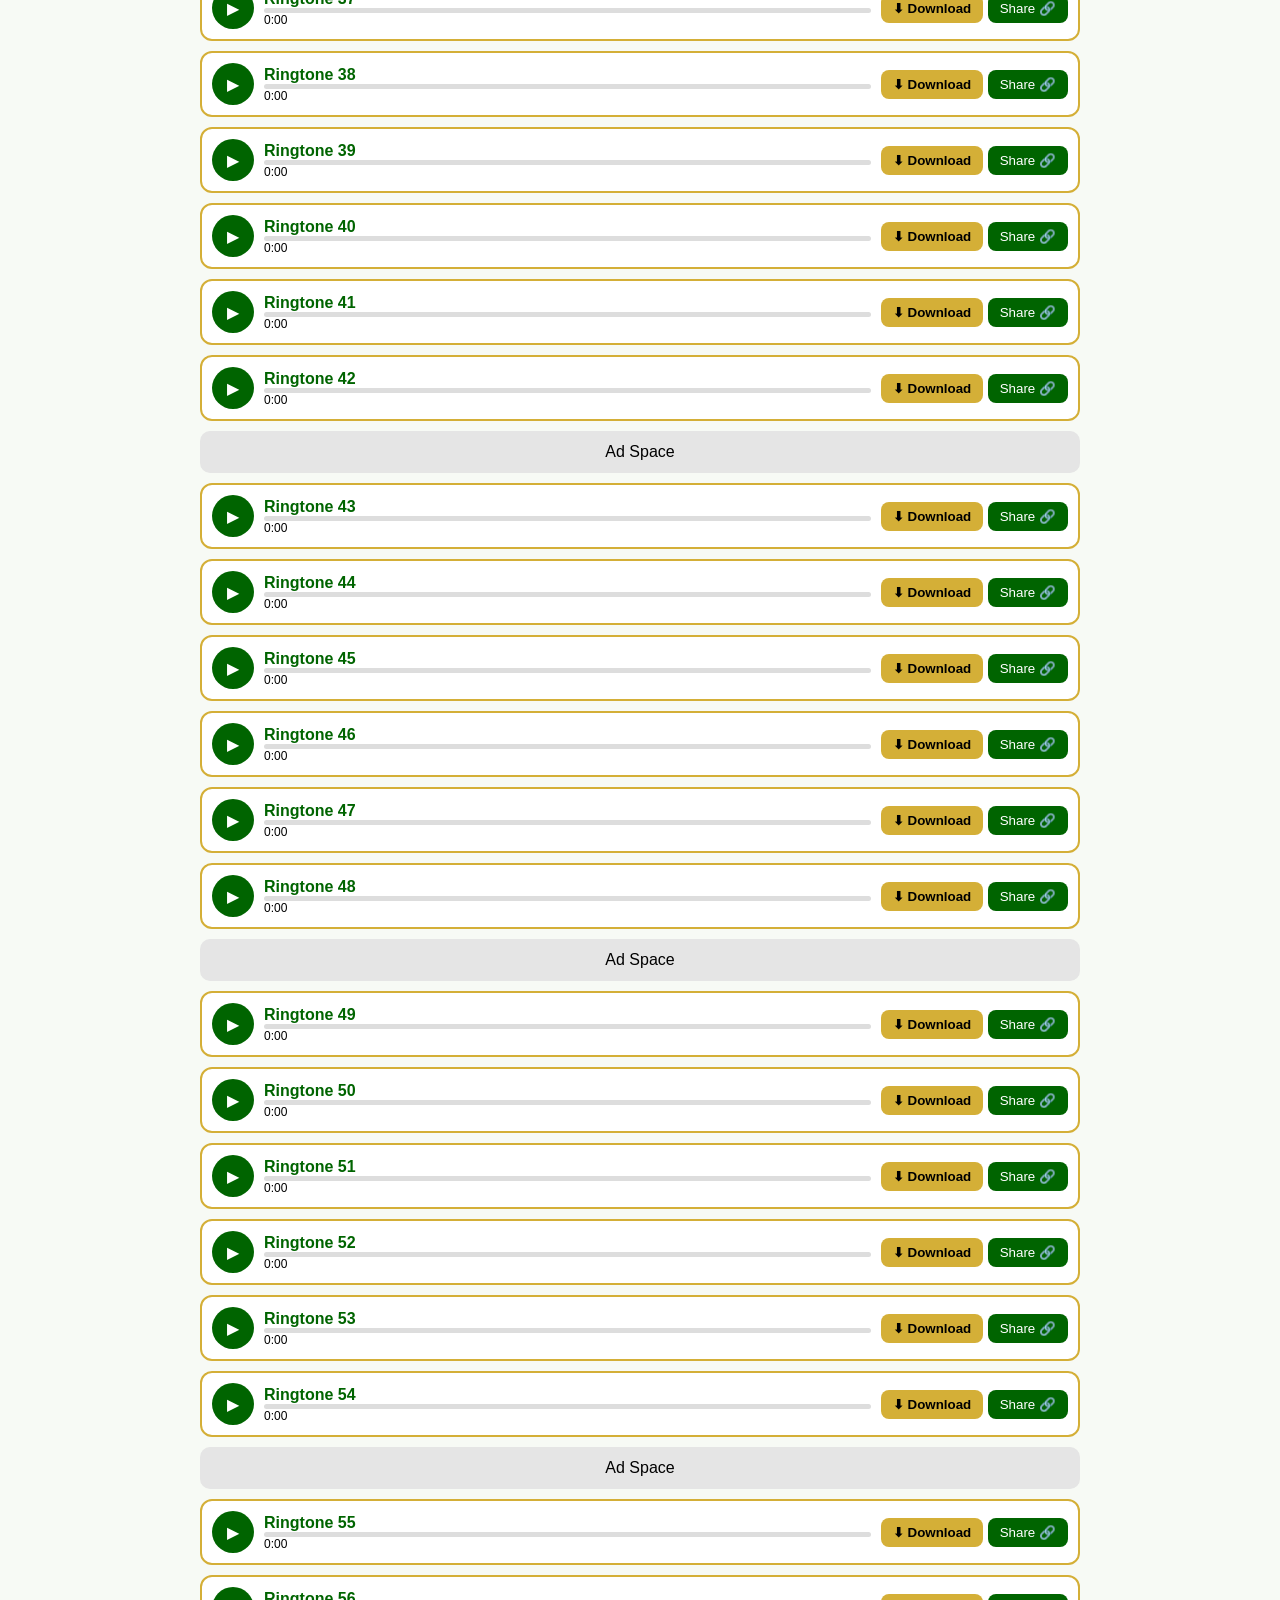
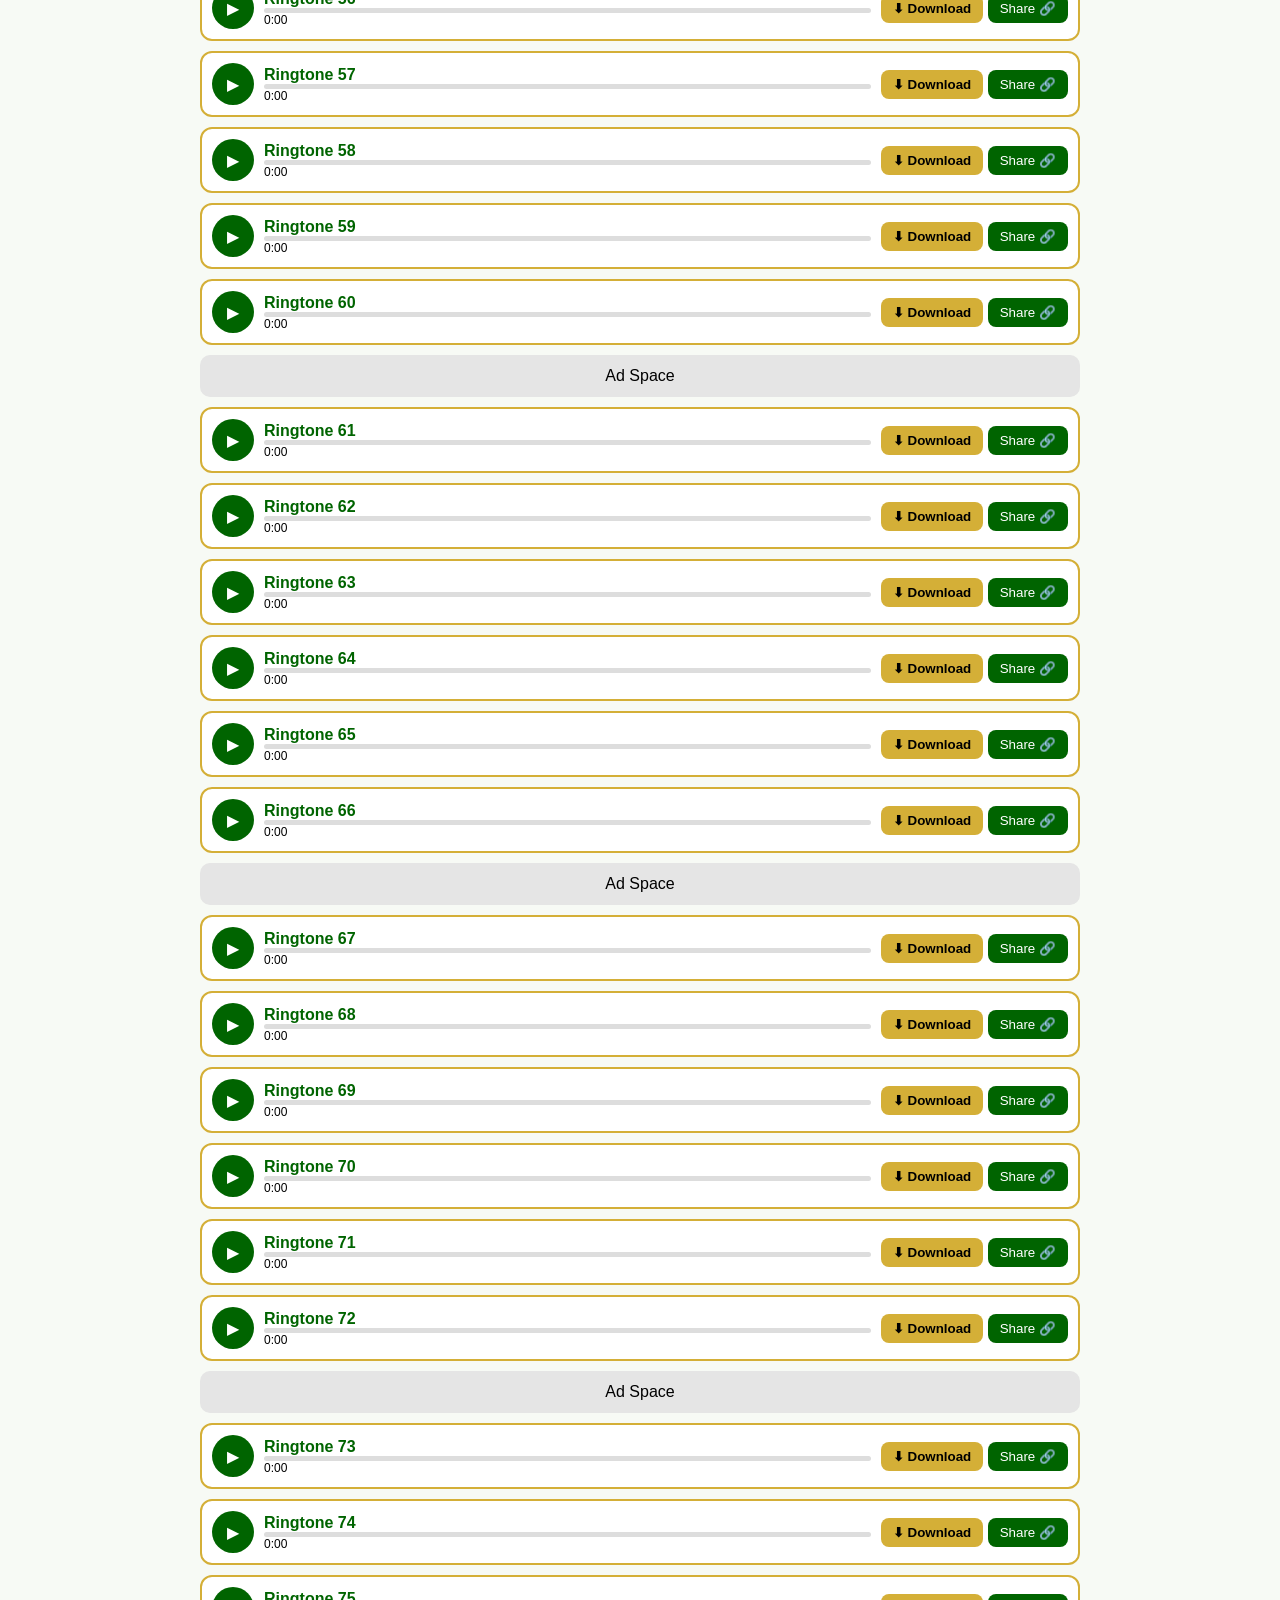
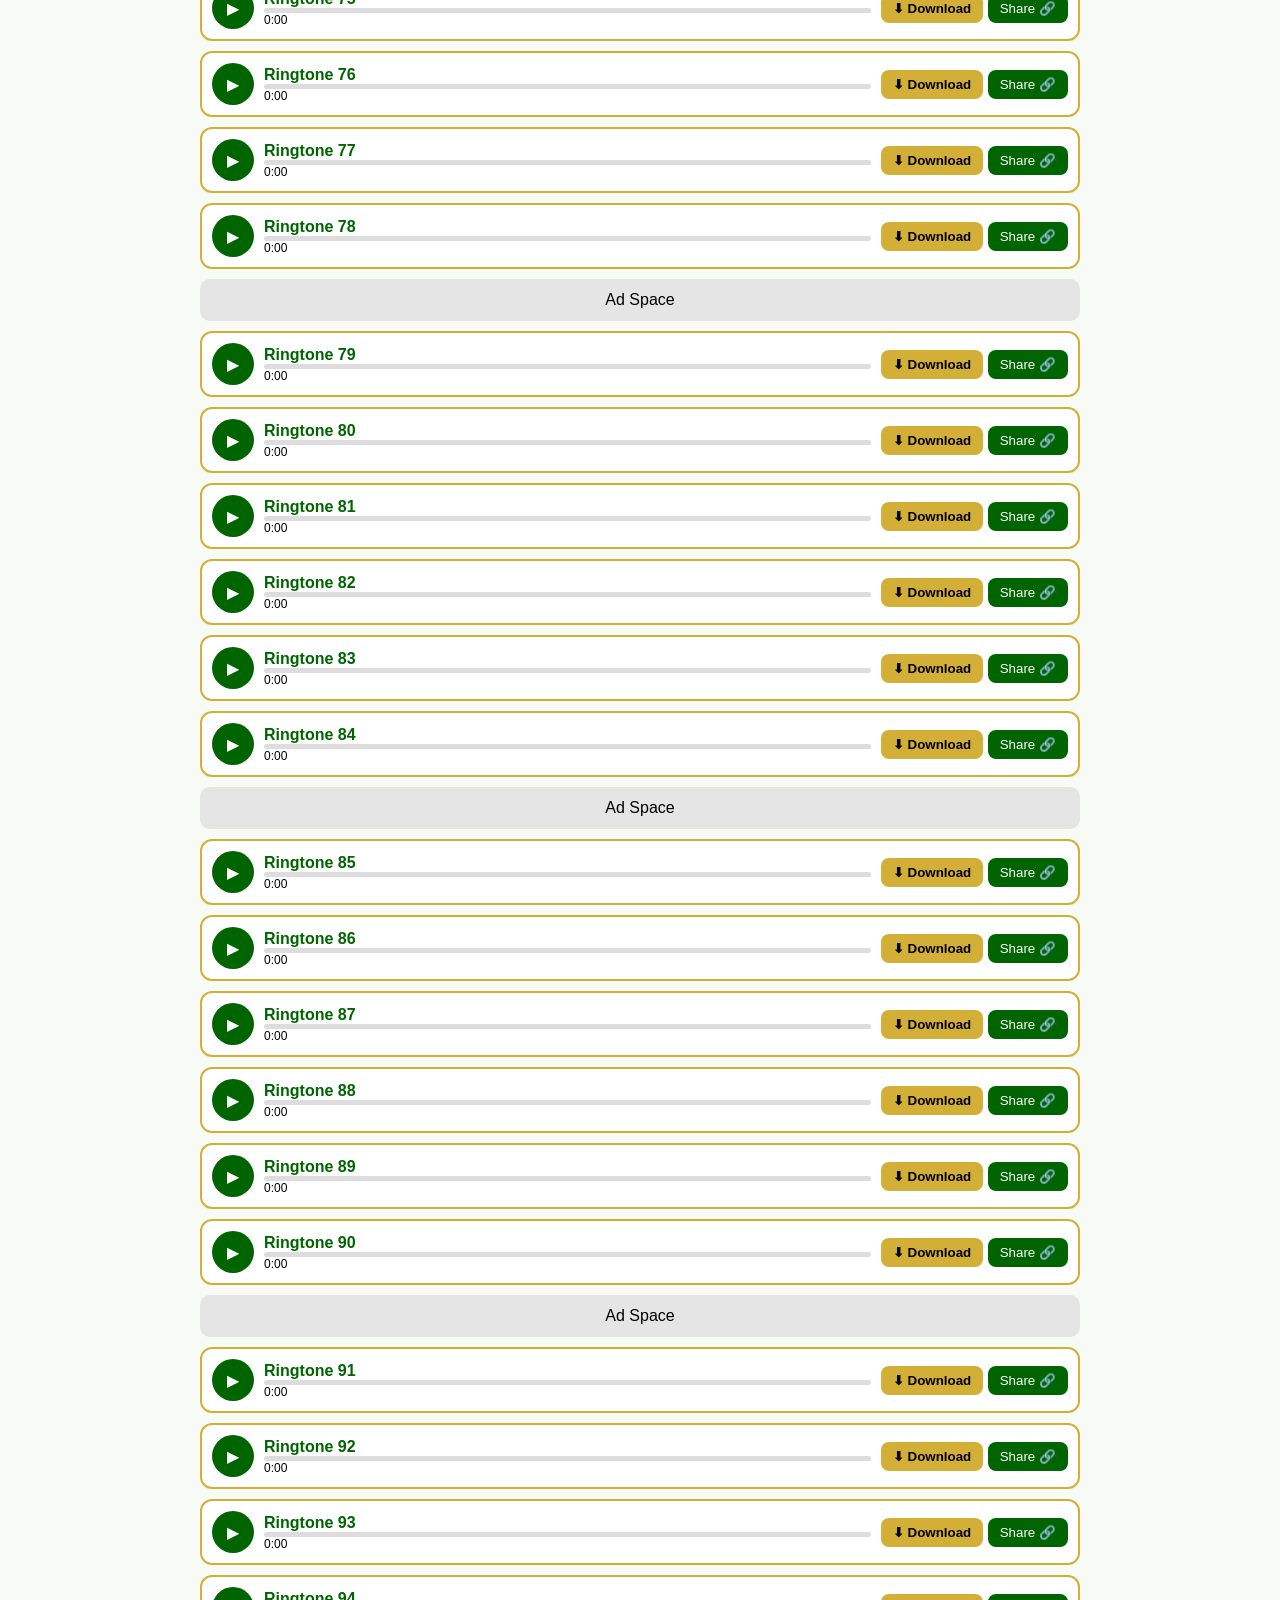
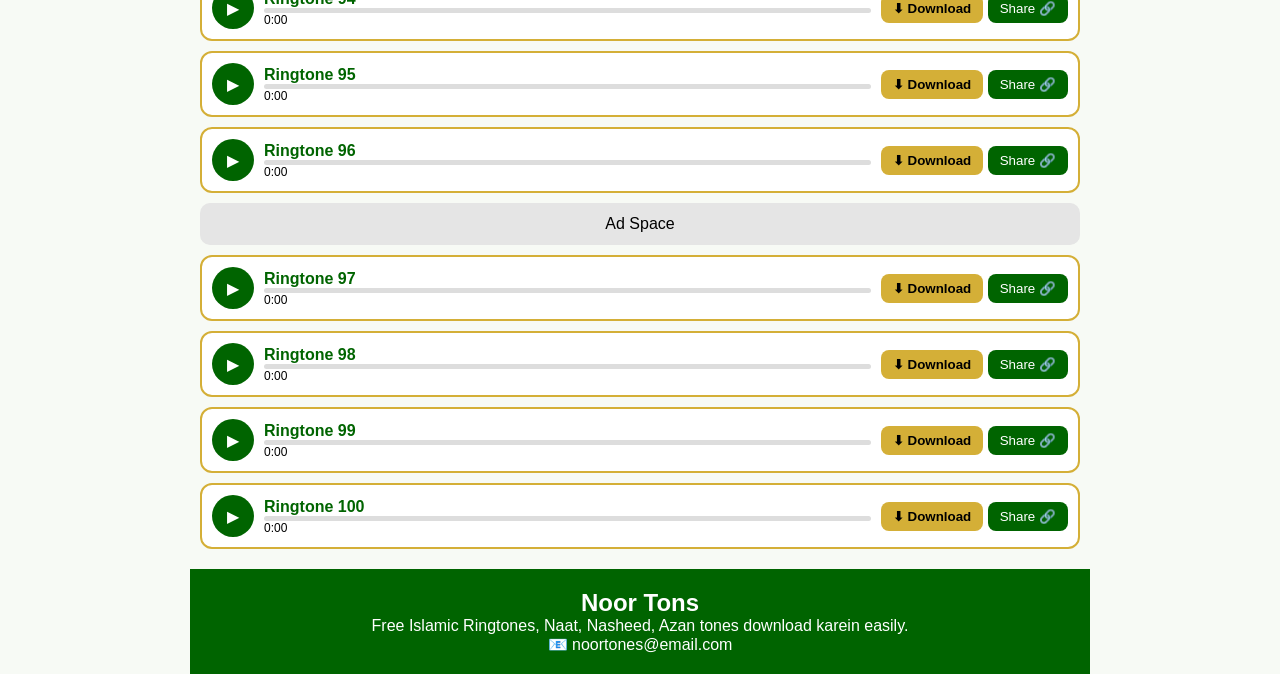
==== commit 085fd47a: "Update index.html" ====
--- a/index.html
+++ b/index.html
@@ -27,14 +27,15 @@
 
 <div class="search-box">
   <input type="text" placeholder="Search ringtone...">
-  <span>🔍</span>
 </div>
 
 <div id="list"></div>
 
 <footer class="footer">
   <h2>Noor Tons</h2>
-  <p>Free Islamic Ringtones, Naat, Nasheed, Azan tones download karein easily.</p>
+  <p>
+    Free Islamic Ringtones, Naat, Nasheed, Azan tones download karein easily.
+  </p>
   <p>📧 noortones@email.com</p>
 </footer>
 
@@ -43,11 +44,11 @@
 <script>
 
 const container = document.getElementById("list");
-let currentAudio=null;
+let currentAudio = null;
 
 for(let i=1;i<=100;i++){
 
-container.innerHTML+=`
+container.innerHTML += `
 <div class="card">
 
 <div class="play" onclick="playAudio(${i},this)">▶</div>
@@ -65,49 +66,50 @@
 </div>
 
 <div class="actions">
-<button class="download" onclick="openPage(${i})">⬇</button>
-<button class="share" onclick="sharePage(${i})">🔗</button>
+<button class="download" onclick="openPage(${i})">⬇ Download</button>
+<button class="share" onclick="sharePage(${i})">Share 🔗</button>
 </div>
 
 </div>
 `;
 
-if(i%6===0){
-container.innerHTML+=`<div class="ad">Ad Space</div>`;
+if(i % 6 === 0){
+container.innerHTML += `<div class="ad">Ad Space</div>`;
 }
+
 }
 
 // PLAY
-function playAudio(i,btn){
-const audio=document.getElementById("audio"+i);
-const progress=document.getElementById("progress"+i);
-const time=document.getElementById("time"+i);
+function playAudio(i, btn){
+const audio = document.getElementById("audio"+i);
+const progress = document.getElementById("progress"+i);
+const time = document.getElementById("time"+i);
 
-if(currentAudio && currentAudio!==audio){
+if(currentAudio && currentAudio !== audio){
 currentAudio.pause();
 }
 
 if(audio.paused){
 audio.play();
-btn.innerText="⏸";
-currentAudio=audio;
+btn.innerText = "⏸";
+currentAudio = audio;
 }else{
 audio.pause();
-btn.innerText="▶";
+btn.innerText = "▶";
 }
 
-audio.ontimeupdate=()=>{
-let p=(audio.currentTime/audio.duration)*100;
-progress.style.width=p+"%";
+audio.ontimeupdate = ()=>{
+let p = (audio.currentTime / audio.duration) * 100;
+progress.style.width = p + "%";
 
-let s=Math.floor(audio.currentTime);
-time.innerText="0:"+(s<10?"0"+s:s);
+let s = Math.floor(audio.currentTime);
+time.innerText = "0:" + (s<10 ? "0"+s : s);
 };
 }
 
 // OPEN PAGE
 function openPage(id){
-location.href="ringtone.html?id="+id;
+location.href = "ringtone.html?id=" + id;
 }
 
 // SHARE
@@ -115,7 +117,7 @@
 const url = location.origin + "/ringtone.html?id=" + id;
 
 if(navigator.share){
-navigator.share({title:"Noor Tons",url:url});
+navigator.share({title:"Noor Tons", url:url});
 }else{
 navigator.clipboard.writeText(url);
 alert("Link copied!");
--- a/style.css
+++ b/style.css
@@ -0,0 +1,172 @@
+*{margin:0;padding:0;box-sizing:border-box;}
+
+body{
+font-family:sans-serif;
+background:#F7FAF5;
+overflow-x:hidden;
+}
+
+.container{
+max-width:900px;
+margin:auto;
+}
+
+/* HEADER */
+.header{
+display:flex;
+justify-content:space-between;
+align-items:center;
+background:#006400;
+padding:18px;
+}
+
+.logo{
+color:#D4AF37;
+font-weight:bold;
+}
+
+.right a{
+margin-left:6px;
+}
+
+/* NAV BUTTON */
+.nav-btn{
+background:#D4AF37;
+color:#000;
+padding:6px 10px;
+border-radius:6px;
+text-decoration:none;
+font-size:12px;
+}
+
+/* BACK */
+.back{
+background:#D4AF37;
+border:none;
+padding:6px 10px;
+border-radius:6px;
+}
+
+/* SEARCH */
+.search-box{
+padding:10px;
+}
+
+.search-box input{
+width:100%;
+padding:12px;
+border-radius:25px;
+border:2px solid #D4AF37;
+}
+
+/* CARD */
+.card{
+display:flex;
+align-items:center;
+justify-content:space-between;
+background:#fff;
+border:2px solid #D4AF37;
+border-radius:12px;
+padding:10px;
+margin:10px;
+}
+
+/* PLAY */
+.play{
+width:42px;
+height:42px;
+border-radius:50%;
+background:#006400;
+color:#fff;
+display:flex;
+align-items:center;
+justify-content:center;
+}
+
+/* INFO */
+.info{flex:1;margin:0 10px;}
+
+.title{
+font-weight:600;
+color:#006400;
+}
+
+/* PROGRESS */
+.progress-bar{
+height:5px;
+background:#ddd;
+border-radius:10px;
+overflow:hidden;
+}
+
+.progress{
+height:100%;
+background:#006400;
+width:0%;
+}
+
+.time{
+font-size:12px;
+}
+
+/* BIG CARD */
+.big-card{
+background:#fff;
+border:2px solid #D4AF37;
+border-radius:15px;
+padding:20px;
+margin:10px;
+text-align:center;
+}
+
+/* CONTROLS */
+.controls{
+display:flex;
+align-items:center;
+gap:10px;
+margin-top:10px;
+}
+
+.bar{
+flex:1;
+height:6px;
+background:#ddd;
+border-radius:10px;
+overflow:hidden;
+}
+
+/* BUTTON */
+button{
+padding:7px 12px;
+border:none;
+border-radius:8px;
+cursor:pointer;
+}
+
+.download{
+background:#D4AF37;
+font-weight:bold;
+}
+
+.share{
+background:#006400;
+color:#fff;
+}
+
+/* ADS */
+.ad{
+margin:10px;
+padding:12px;
+background:#e5e5e5;
+text-align:center;
+border-radius:10px;
+}
+
+/* FOOTER */
+.footer{
+background:#006400;
+color:#fff;
+text-align:center;
+padding:20px;
+margin-top:20px;
+}
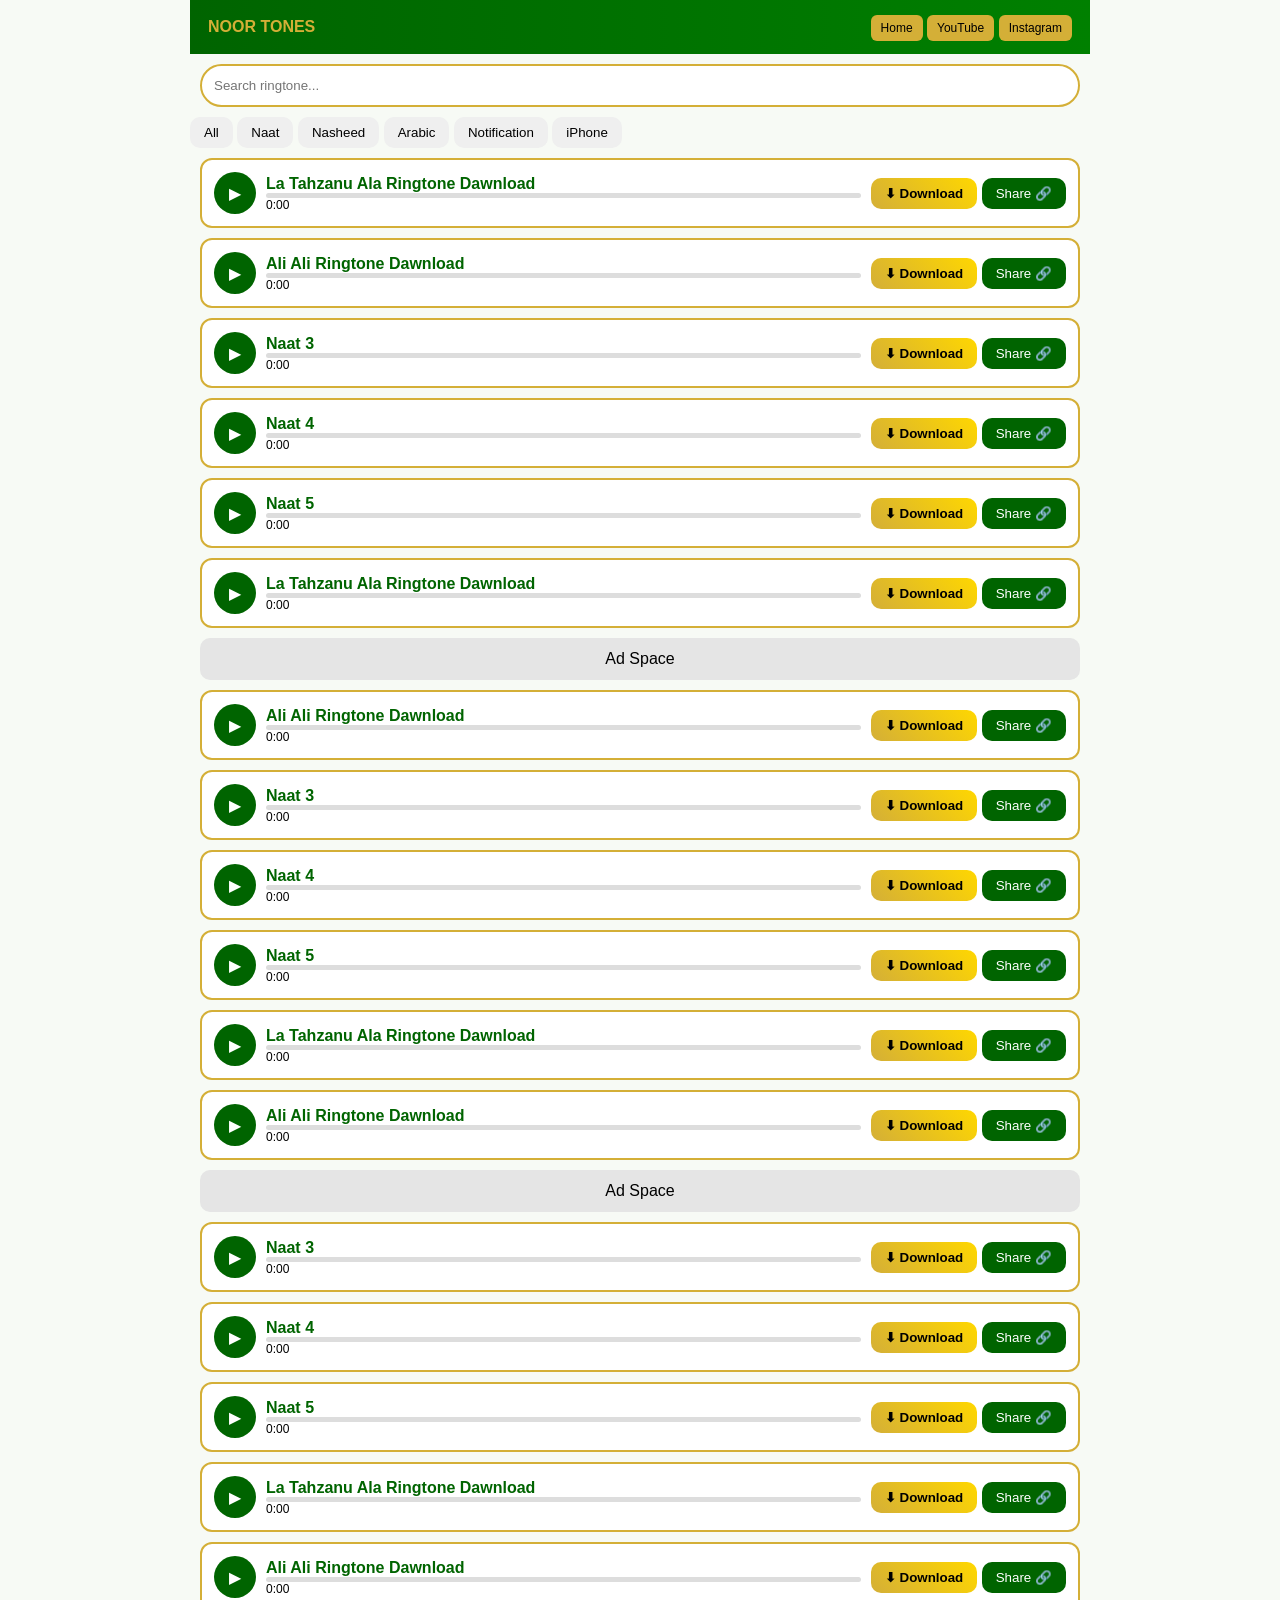
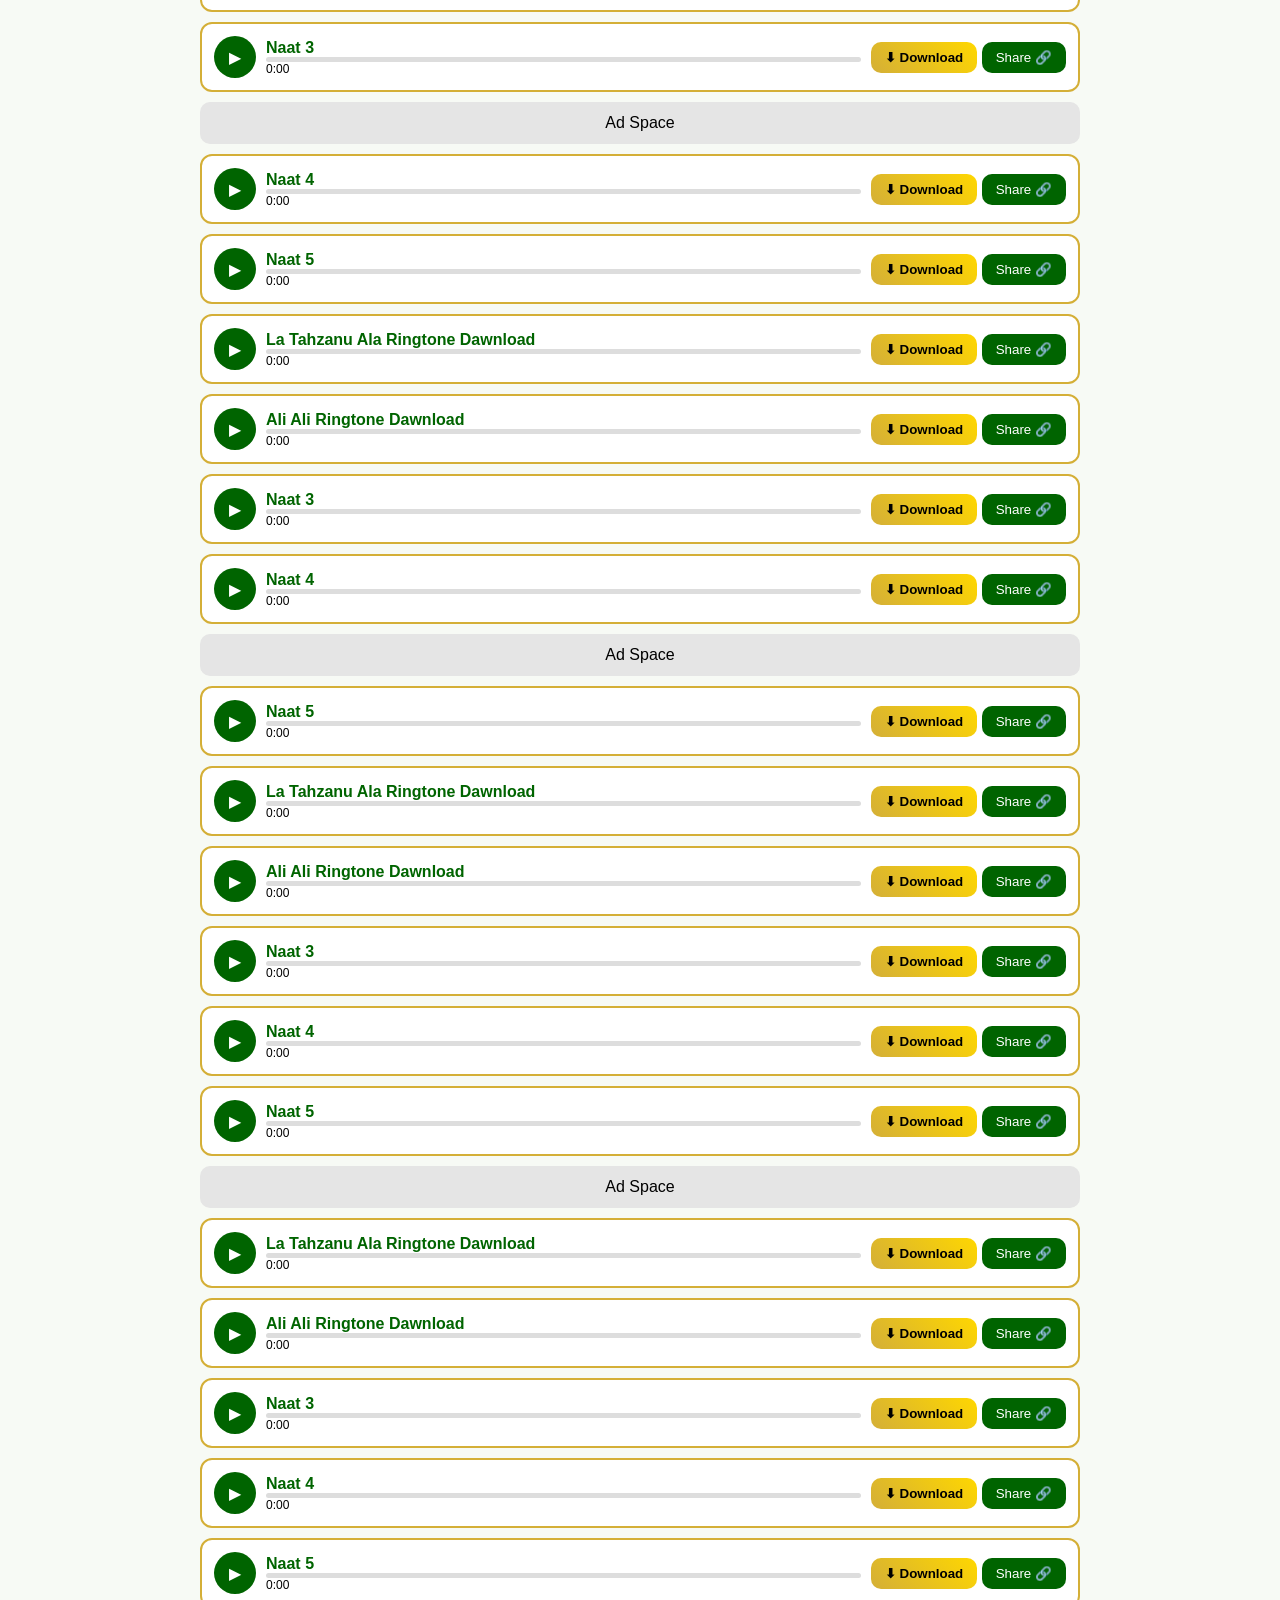
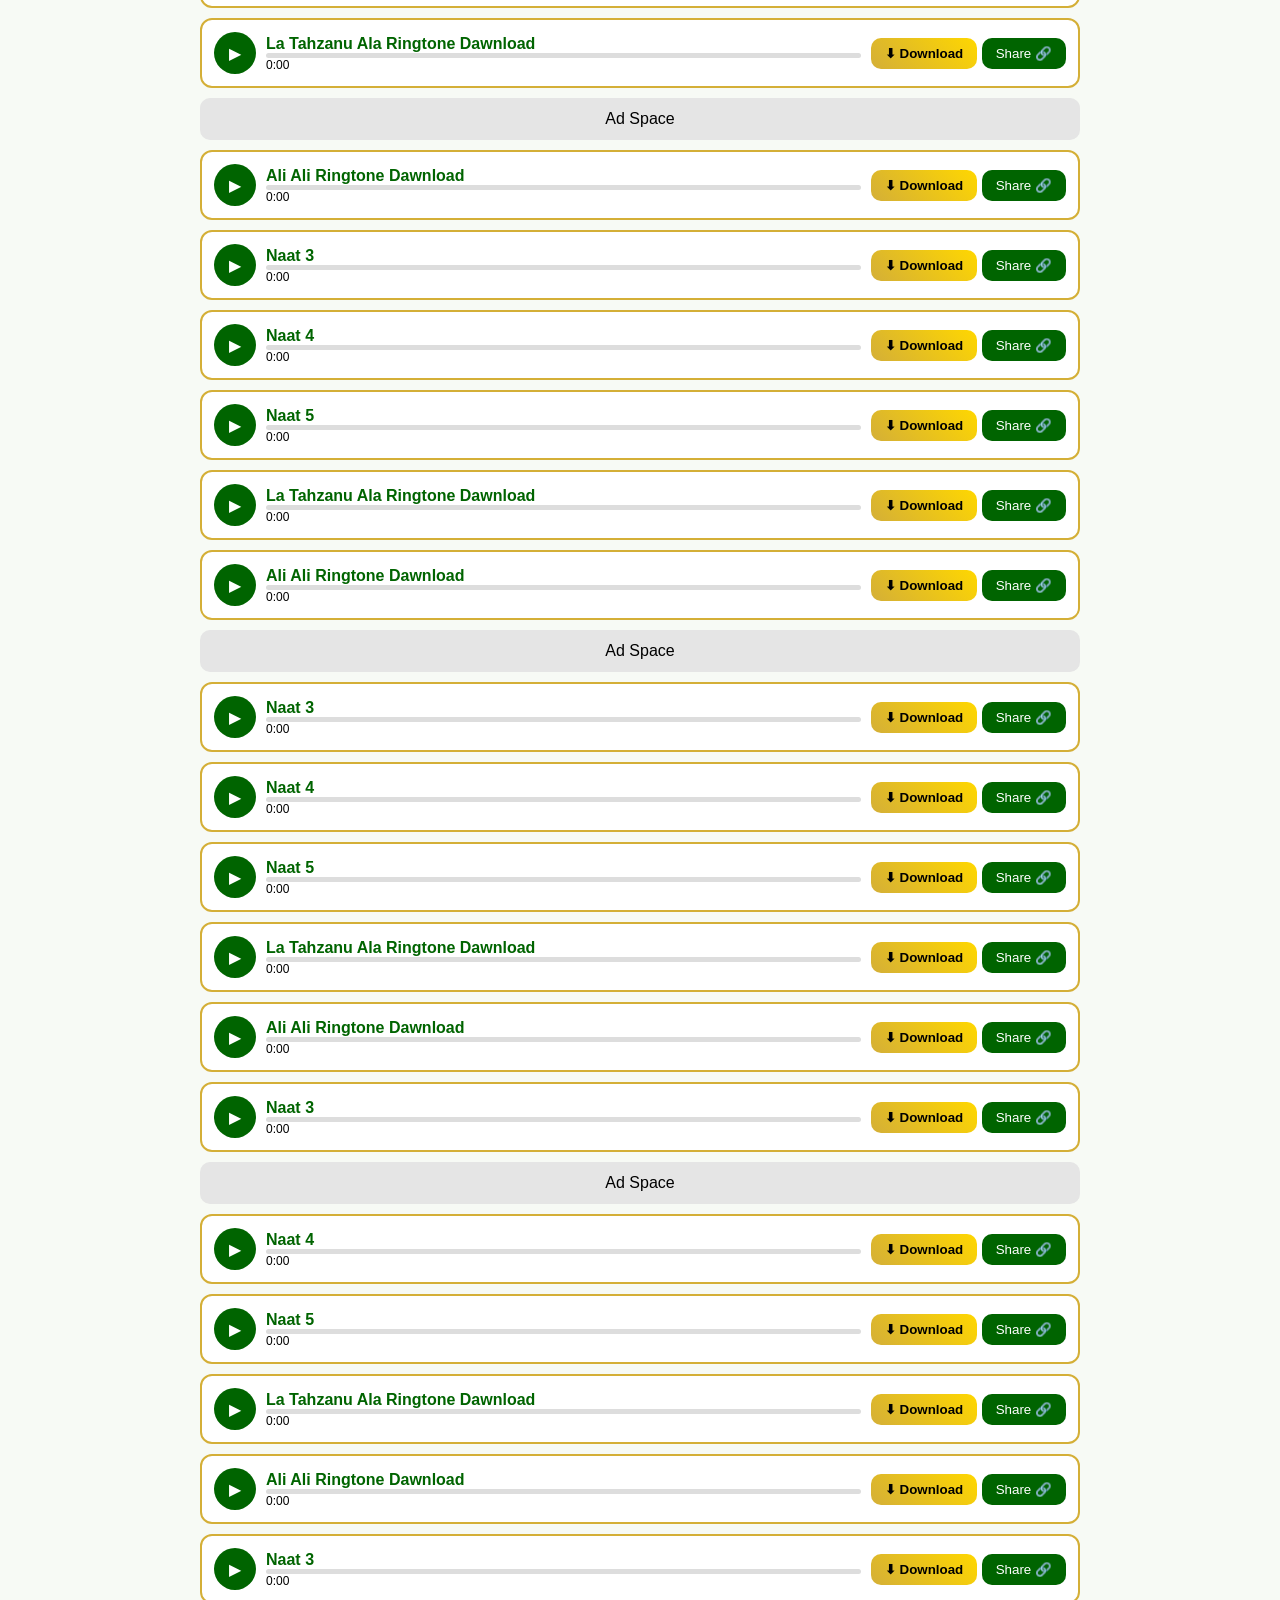
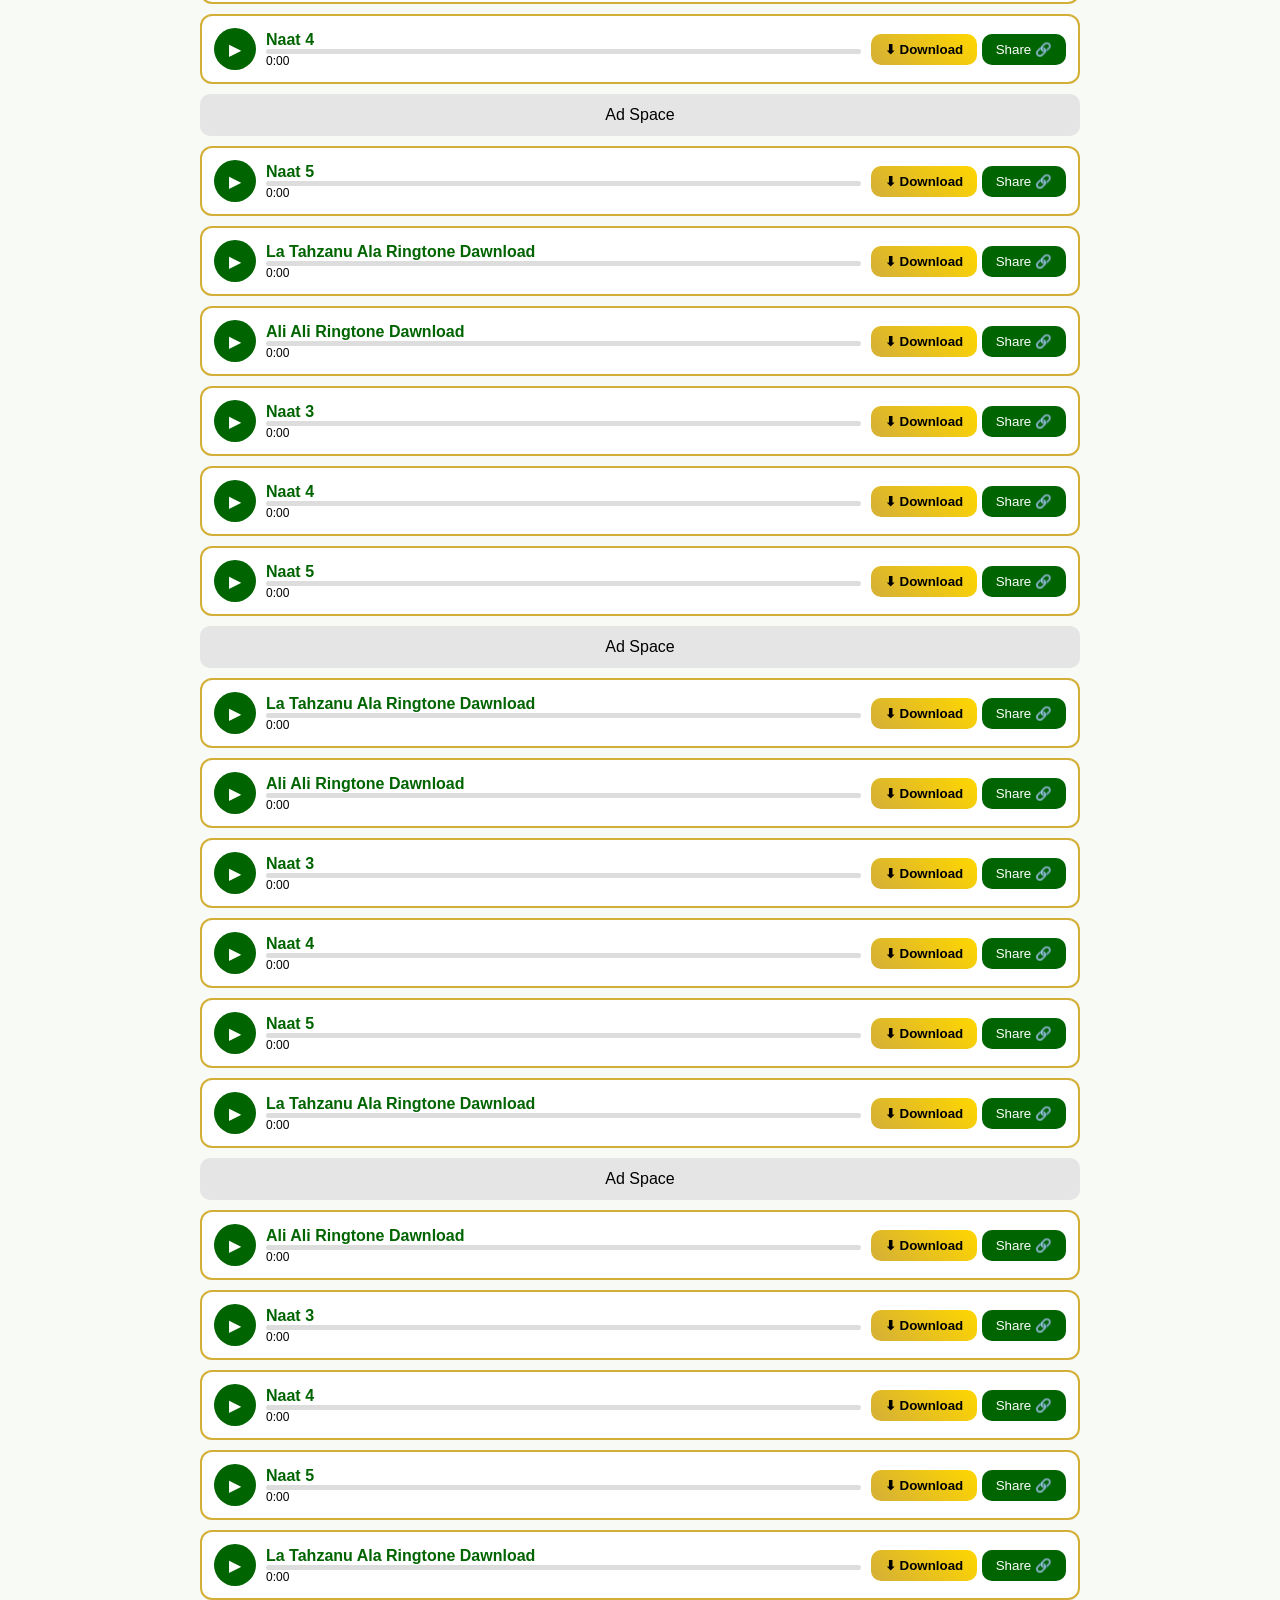
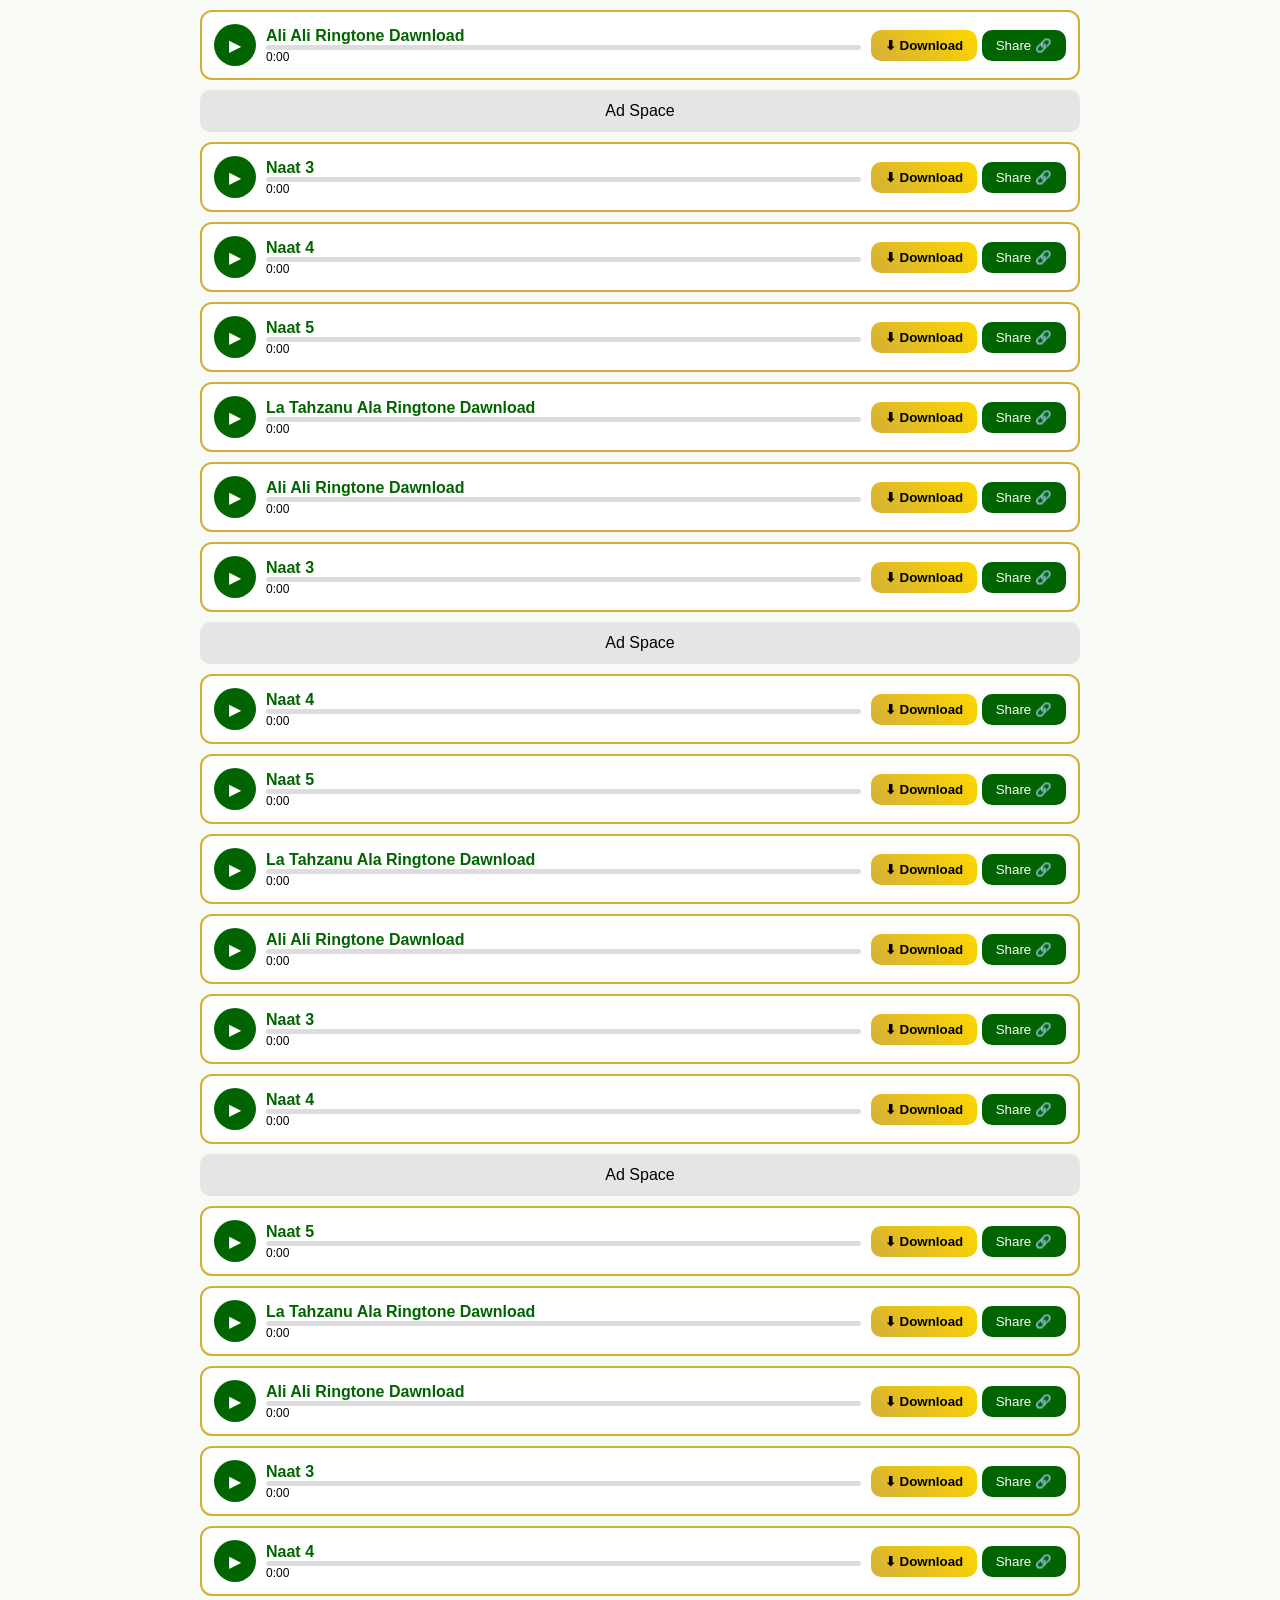
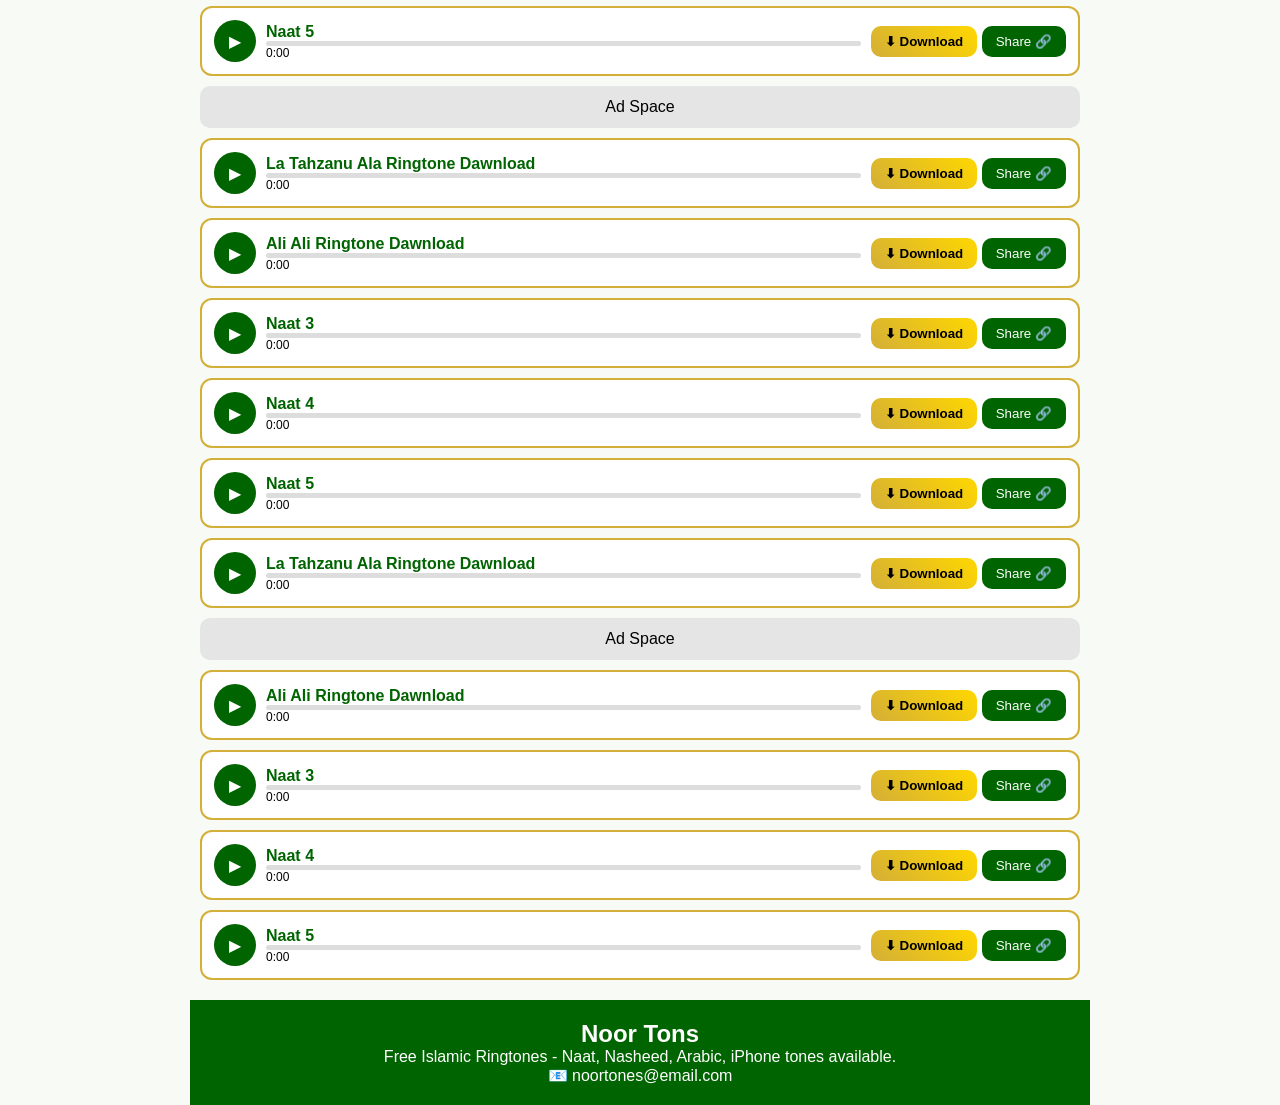
==== commit 90a72fb9: "Update index.html" ====
--- a/index.html
+++ b/index.html
@@ -14,11 +14,9 @@
 <div class="container">
 
 <header class="header">
-  <div class="left">
-    <span class="logo">NOOR TONES</span>
-  </div>
+  <span class="logo">NOOR TONES</span>
 
-  <div class="right">
+  <div>
     <a href="index.html" class="nav-btn">Home</a>
     <a href="https://youtube.com" target="_blank" class="nav-btn">YouTube</a>
     <a href="https://instagram.com" target="_blank" class="nav-btn">Instagram</a>
@@ -29,102 +27,26 @@
   <input type="text" placeholder="Search ringtone...">
 </div>
 
+<!-- CATEGORIES -->
+<div class="categories">
+  <button onclick="filterCategory('all')">All</button>
+  <button onclick="filterCategory('naat')">Naat</button>
+  <button onclick="filterCategory('nasheed')">Nasheed</button>
+  <button onclick="filterCategory('arabic')">Arabic</button>
+  <button onclick="filterCategory('notification')">Notification</button>
+  <button onclick="filterCategory('iphone')">iPhone</button>
+</div>
+
 <div id="list"></div>
 
 <footer class="footer">
   <h2>Noor Tons</h2>
-  <p>
-    Free Islamic Ringtones, Naat, Nasheed, Azan tones download karein easily.
-  </p>
+  <p>Free Islamic Ringtones - Naat, Nasheed, Arabic, iPhone tones available.</p>
   <p>📧 noortones@email.com</p>
 </footer>
 
 </div>
 
-<script>
-
-const container = document.getElementById("list");
-let currentAudio = null;
-
-for(let i=1;i<=100;i++){
-
-container.innerHTML += `
-<div class="card">
-
-<div class="play" onclick="playAudio(${i},this)">▶</div>
-
-<div class="info">
-<div class="title">Ringtone ${i}</div>
-
-<div class="progress-bar">
-<div class="progress" id="progress${i}"></div>
-</div>
-
-<div class="time" id="time${i}">0:00</div>
-
-<audio id="audio${i}" src="tones/tone${(i%5)+1}.mp3"></audio>
-</div>
-
-<div class="actions">
-<button class="download" onclick="openPage(${i})">⬇ Download</button>
-<button class="share" onclick="sharePage(${i})">Share 🔗</button>
-</div>
-
-</div>
-`;
-
-if(i % 6 === 0){
-container.innerHTML += `<div class="ad">Ad Space</div>`;
-}
-
-}
-
-// PLAY
-function playAudio(i, btn){
-const audio = document.getElementById("audio"+i);
-const progress = document.getElementById("progress"+i);
-const time = document.getElementById("time"+i);
-
-if(currentAudio && currentAudio !== audio){
-currentAudio.pause();
-}
-
-if(audio.paused){
-audio.play();
-btn.innerText = "⏸";
-currentAudio = audio;
-}else{
-audio.pause();
-btn.innerText = "▶";
-}
-
-audio.ontimeupdate = ()=>{
-let p = (audio.currentTime / audio.duration) * 100;
-progress.style.width = p + "%";
-
-let s = Math.floor(audio.currentTime);
-time.innerText = "0:" + (s<10 ? "0"+s : s);
-};
-}
-
-// OPEN PAGE
-function openPage(id){
-location.href = "ringtone.html?id=" + id;
-}
-
-// SHARE
-function sharePage(id){
-const url = location.origin + "/ringtone.html?id=" + id;
-
-if(navigator.share){
-navigator.share({title:"Noor Tons", url:url});
-}else{
-navigator.clipboard.writeText(url);
-alert("Link copied!");
-}
-}
-
-</script>
-
+<script src="script.js"></script>
 </body>
 </html>
--- a/style.css
+++ b/style.css
@@ -16,7 +16,7 @@
 display:flex;
 justify-content:space-between;
 align-items:center;
-background:#006400;
+background:linear-gradient(90deg,#006400,#008000);
 padding:18px;
 }
 
@@ -25,11 +25,7 @@
 font-weight:bold;
 }
 
-.right a{
-margin-left:6px;
-}
-
-/* NAV BUTTON */
+/* NAV */
 .nav-btn{
 background:#D4AF37;
 color:#000;
@@ -63,12 +59,17 @@
 .card{
 display:flex;
 align-items:center;
-justify-content:space-between;
+gap:10px;
 background:#fff;
 border:2px solid #D4AF37;
 border-radius:12px;
-padding:10px;
+padding:12px;
 margin:10px;
+transition:0.3s;
+}
+
+.card:hover{
+transform:scale(1.02);
 }
 
 /* PLAY */
@@ -84,7 +85,7 @@
 }
 
 /* INFO */
-.info{flex:1;margin:0 10px;}
+.info{flex:1;}
 
 .title{
 font-weight:600;
@@ -137,17 +138,24 @@
 
 /* BUTTON */
 button{
-padding:7px 12px;
+padding:8px 14px;
 border:none;
-border-radius:8px;
+border-radius:10px;
 cursor:pointer;
+transition:0.3s;
 }
 
+button:hover{
+transform:scale(1.08);
+}
+
+/* DOWNLOAD */
 .download{
-background:#D4AF37;
+background:linear-gradient(45deg,#D4AF37,#FFD700);
 font-weight:bold;
 }
 
+/* SHARE */
 .share{
 background:#006400;
 color:#fff;
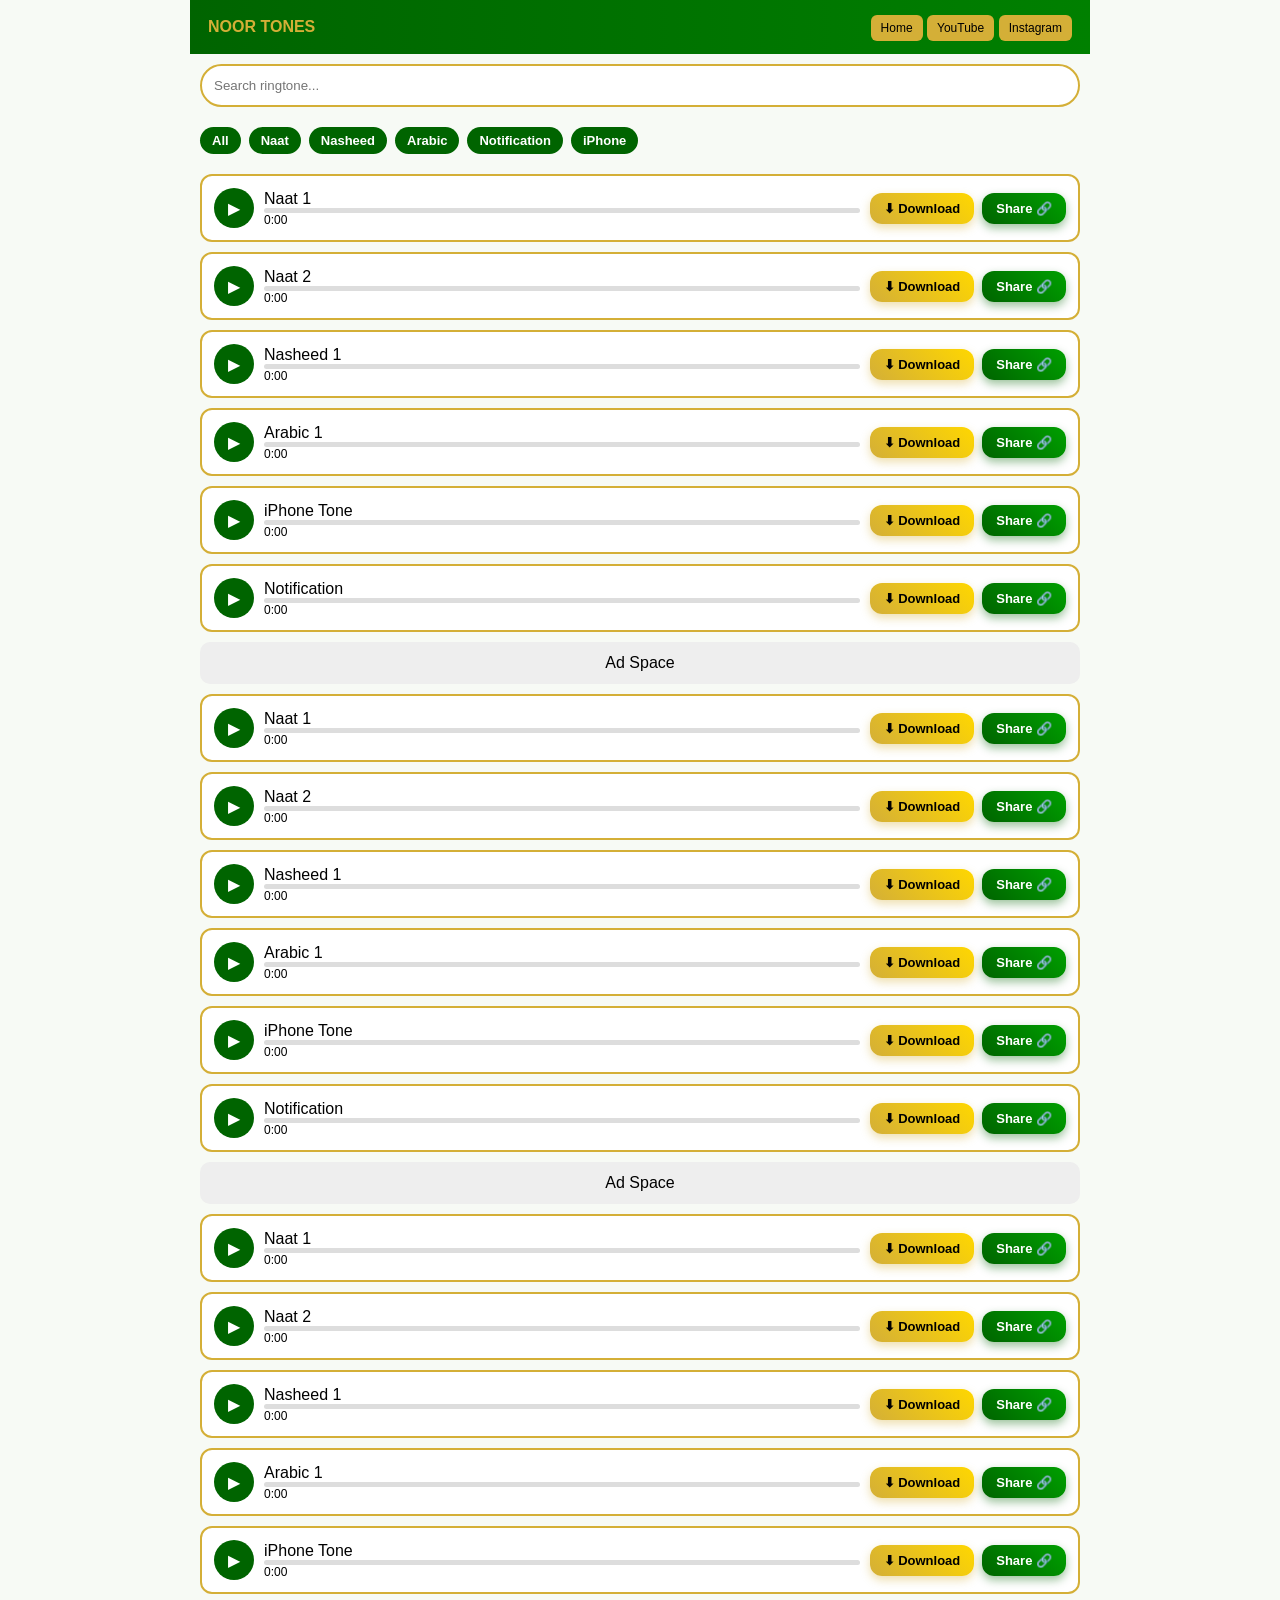
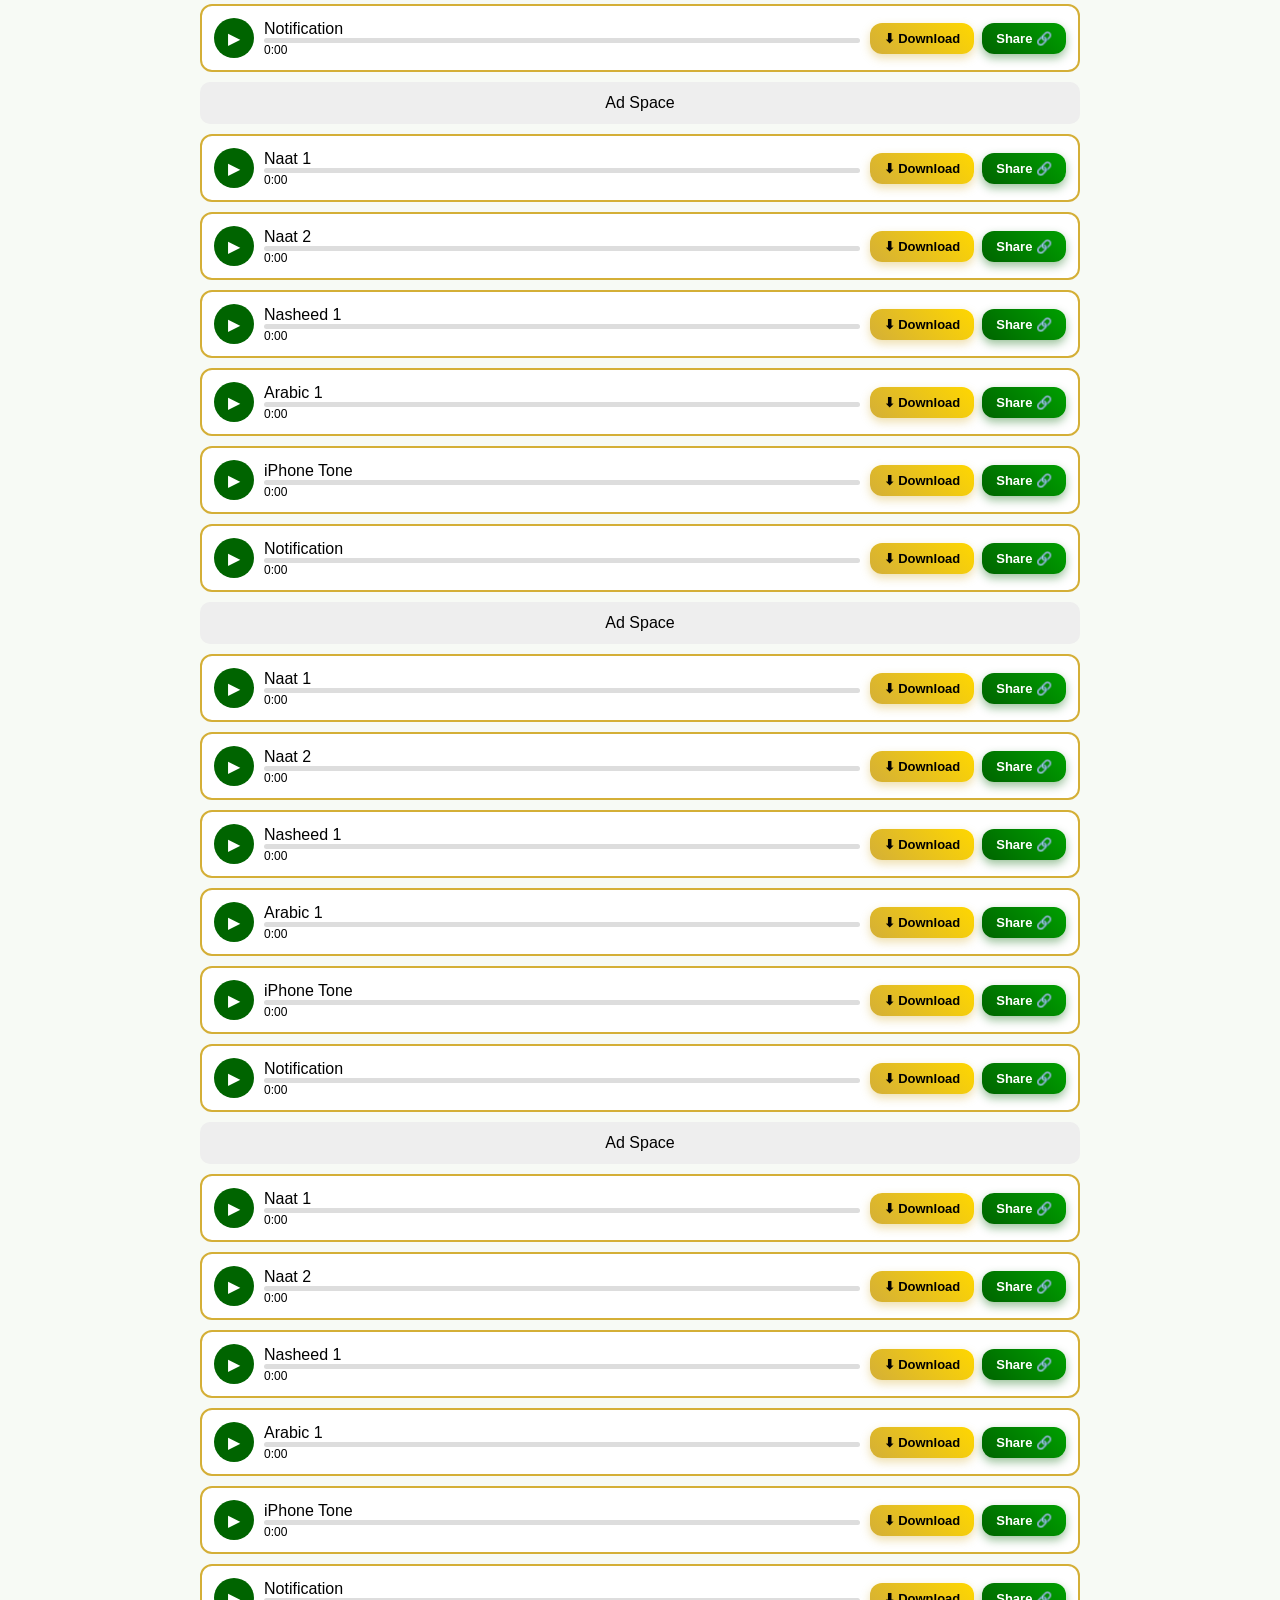
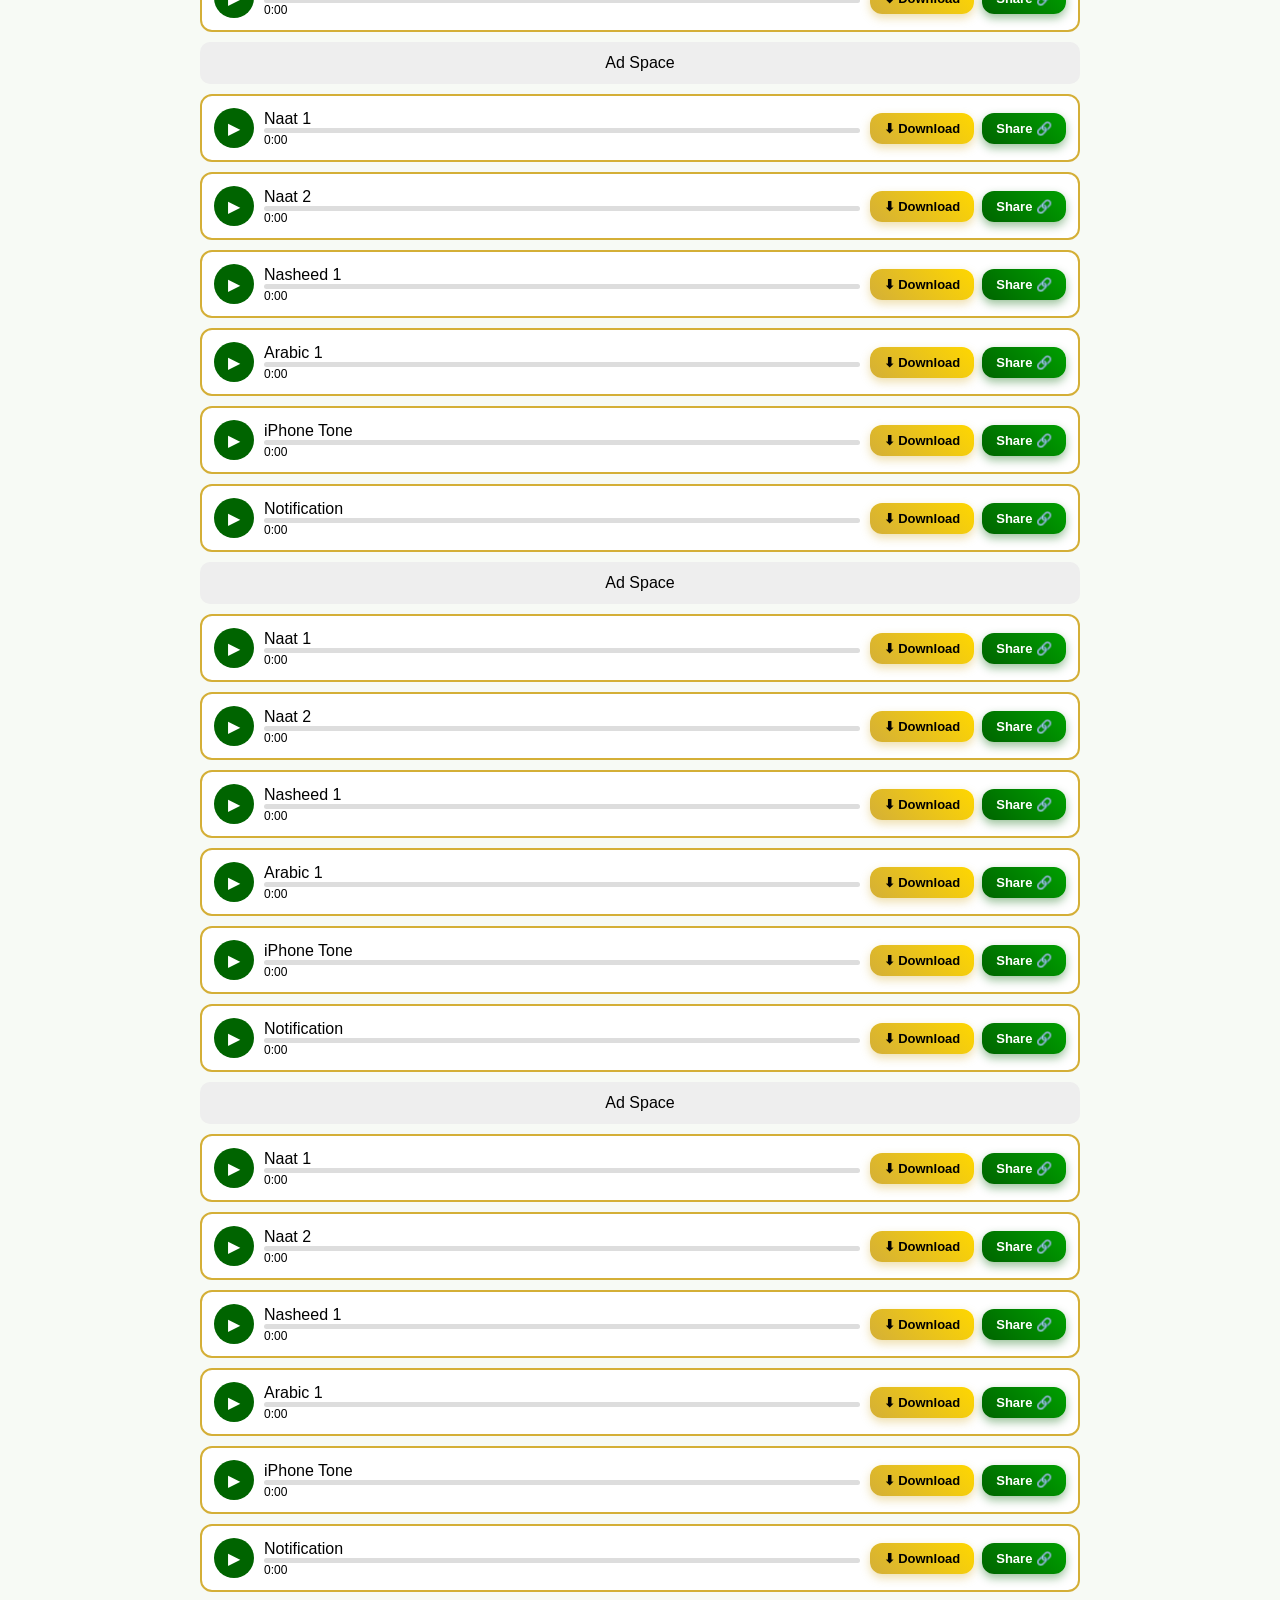
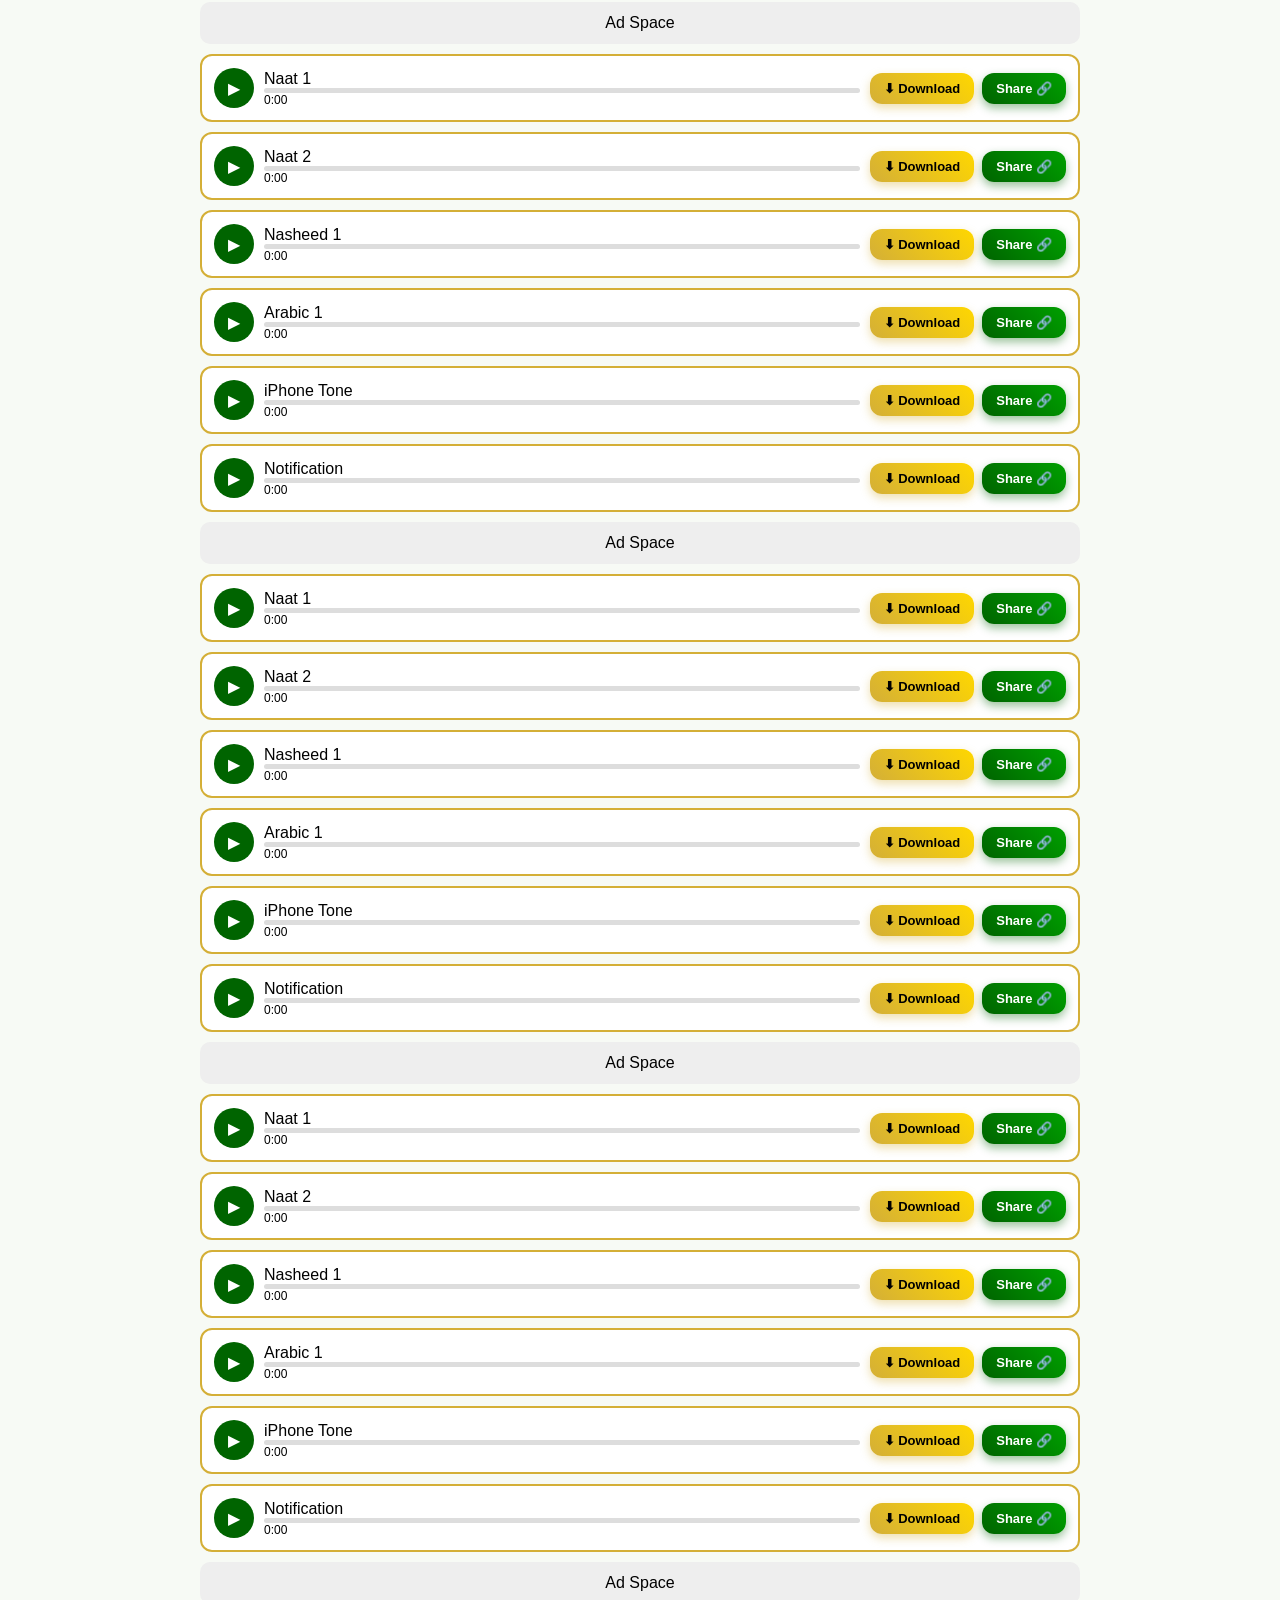
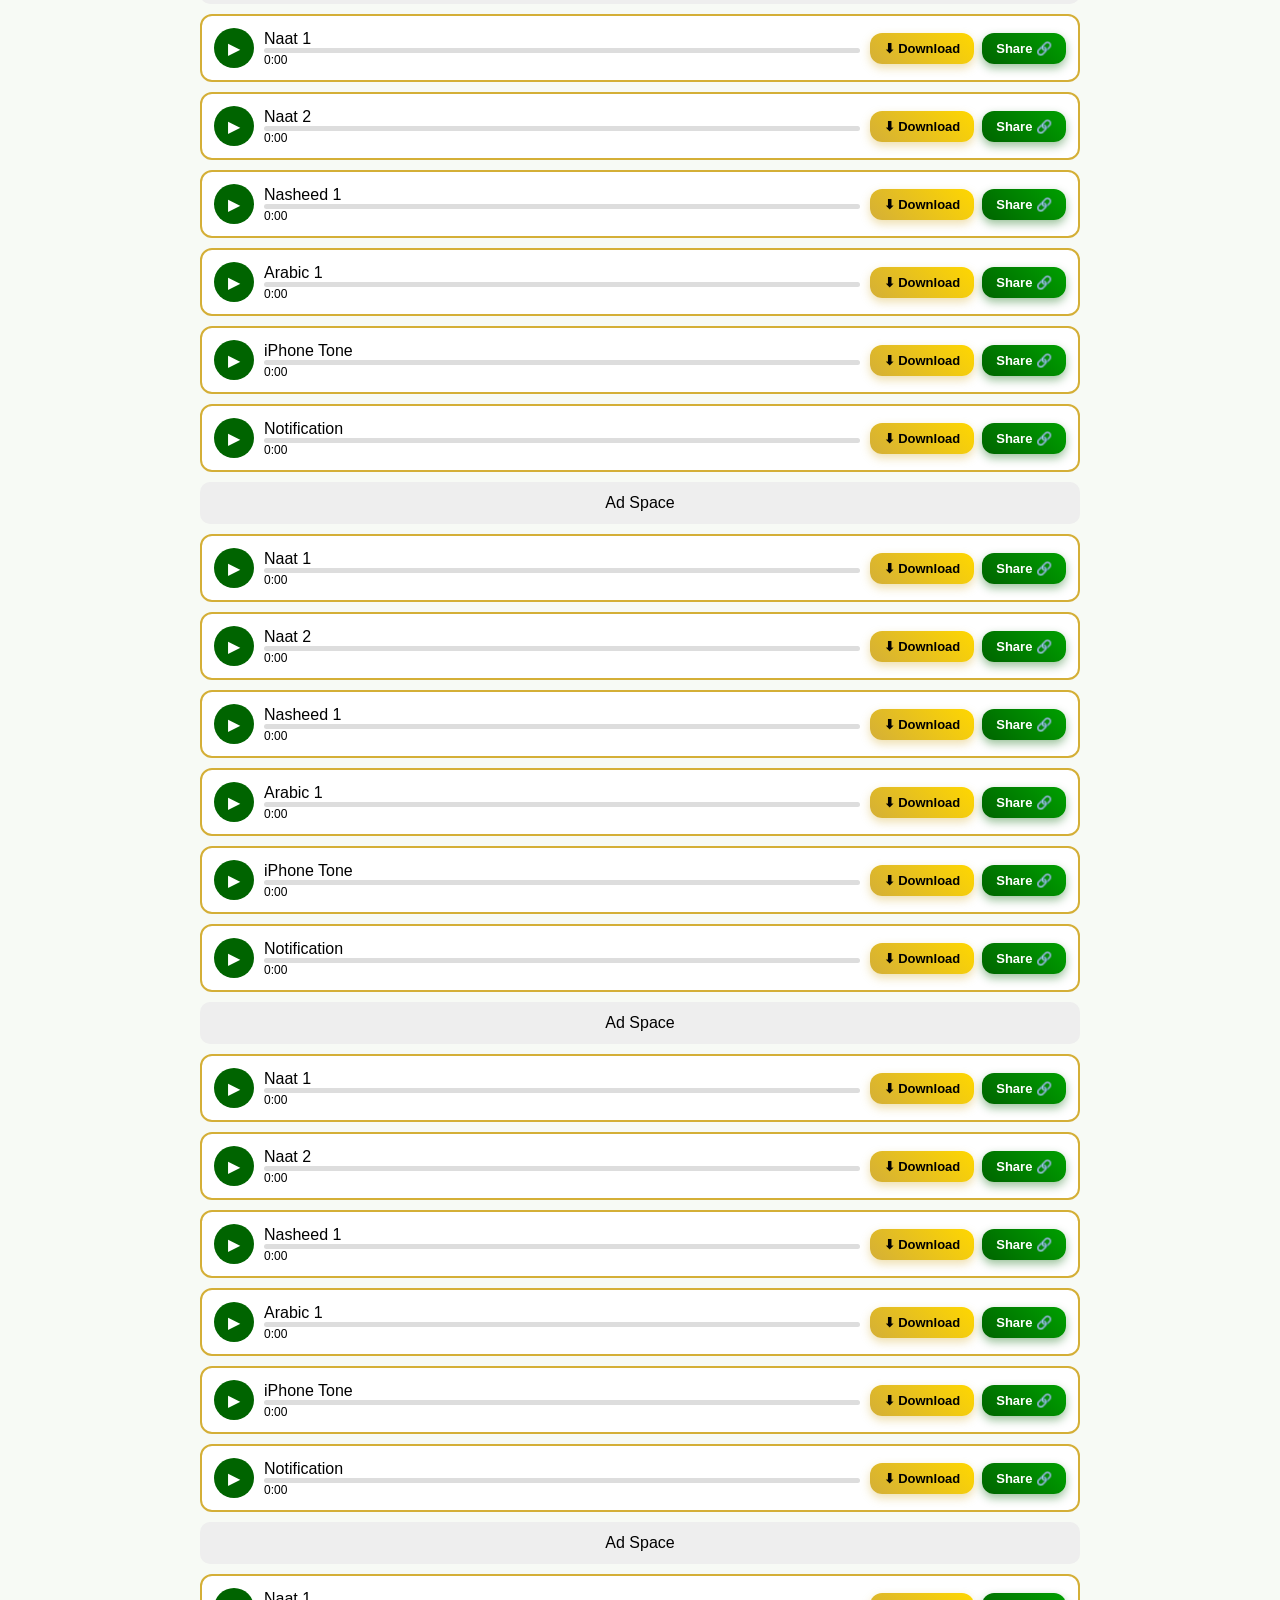
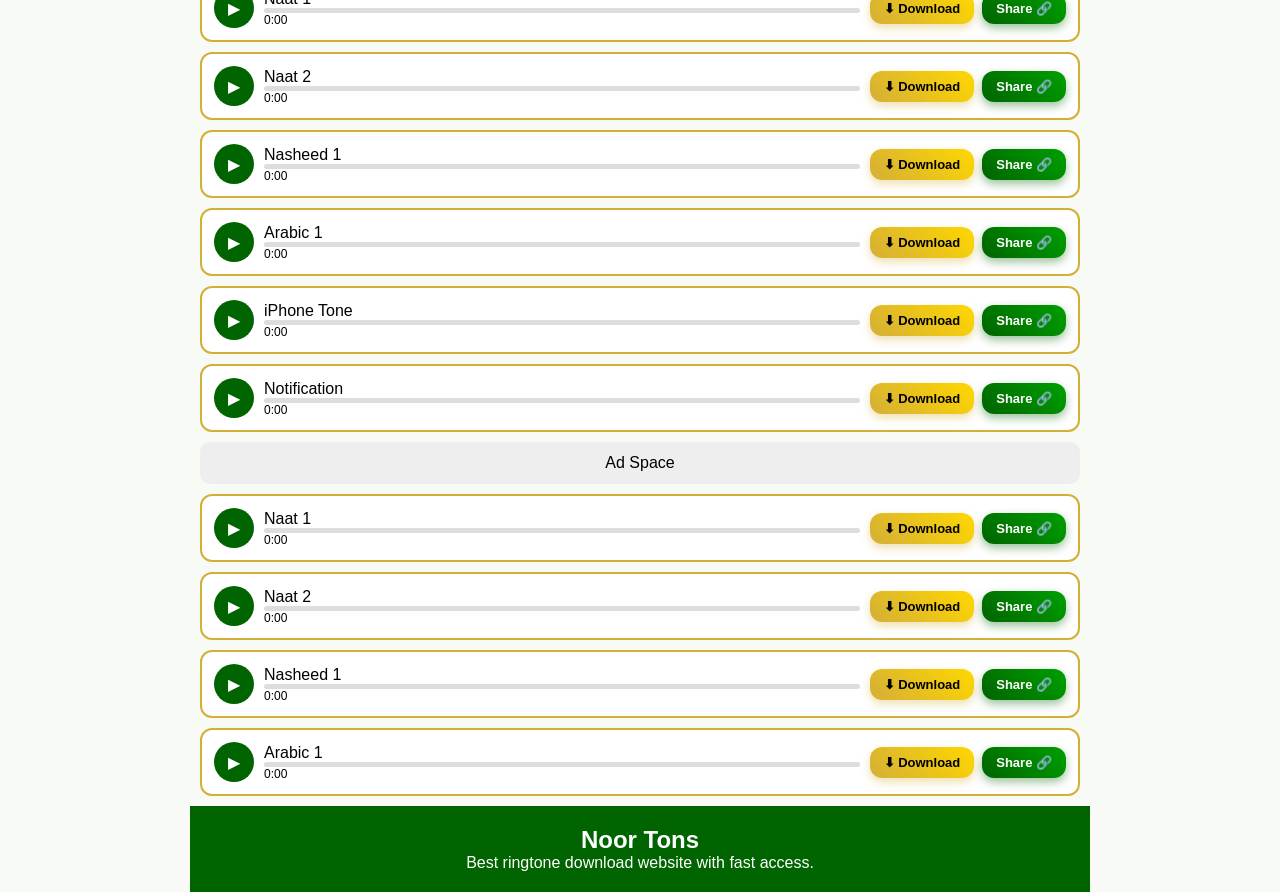
==== commit a999cb7e: "Update index.html" ====
--- a/index.html
+++ b/index.html
@@ -16,10 +16,10 @@
 <header class="header">
   <span class="logo">NOOR TONES</span>
 
-  <div>
+  <div class="nav">
     <a href="index.html" class="nav-btn">Home</a>
-    <a href="https://youtube.com" target="_blank" class="nav-btn">YouTube</a>
-    <a href="https://instagram.com" target="_blank" class="nav-btn">Instagram</a>
+    <a href="#" class="nav-btn">YouTube</a>
+    <a href="#" class="nav-btn">Instagram</a>
   </div>
 </header>
 
@@ -27,7 +27,6 @@
   <input type="text" placeholder="Search ringtone...">
 </div>
 
-<!-- CATEGORIES -->
 <div class="categories">
   <button onclick="filterCategory('all')">All</button>
   <button onclick="filterCategory('naat')">Naat</button>
@@ -41,8 +40,7 @@
 
 <footer class="footer">
   <h2>Noor Tons</h2>
-  <p>Free Islamic Ringtones - Naat, Nasheed, Arabic, iPhone tones available.</p>
-  <p>📧 noortones@email.com</p>
+  <p>Best ringtone download website with fast access.</p>
 </footer>
 
 </div>
--- a/style.css
+++ b/style.css
@@ -3,7 +3,6 @@
 body{
 font-family:sans-serif;
 background:#F7FAF5;
-overflow-x:hidden;
 }
 
 .container{
@@ -18,6 +17,7 @@
 align-items:center;
 background:linear-gradient(90deg,#006400,#008000);
 padding:18px;
+color:#fff;
 }
 
 .logo{
@@ -55,6 +55,22 @@
 border:2px solid #D4AF37;
 }
 
+/* CATEGORY */
+.categories{
+display:flex;
+gap:8px;
+overflow-x:auto;
+padding:10px;
+}
+
+.categories button{
+background:#006400;
+color:#fff;
+padding:6px 12px;
+border-radius:20px;
+border:none;
+}
+
 /* CARD */
 .card{
 display:flex;
@@ -72,100 +88,71 @@
 transform:scale(1.02);
 }
 
-/* PLAY */
 .play{
-width:42px;
-height:42px;
+width:40px;height:40px;
+background:#006400;color:#fff;
 border-radius:50%;
-background:#006400;
-color:#fff;
-display:flex;
-align-items:center;
-justify-content:center;
+display:flex;align-items:center;justify-content:center;
 }
 
-/* INFO */
 .info{flex:1;}
 
-.title{
-font-weight:600;
-color:#006400;
-}
-
-/* PROGRESS */
 .progress-bar{
-height:5px;
-background:#ddd;
-border-radius:10px;
-overflow:hidden;
+height:5px;background:#ddd;border-radius:10px;
 }
 
 .progress{
-height:100%;
-background:#006400;
-width:0%;
+height:100%;background:#006400;width:0%;
 }
 
-.time{
-font-size:12px;
+.time{font-size:12px;}
+
+/* ACTIONS */
+.actions{
+display:flex;
+gap:8px;
 }
 
-/* BIG CARD */
-.big-card{
-background:#fff;
-border:2px solid #D4AF37;
-border-radius:15px;
-padding:20px;
-margin:10px;
-text-align:center;
-}
-
-/* CONTROLS */
-.controls{
-display:flex;
-align-items:center;
-gap:10px;
-margin-top:10px;
-}
-
-.bar{
-flex:1;
-height:6px;
-background:#ddd;
-border-radius:10px;
-overflow:hidden;
-}
-
-/* BUTTON */
+/* PREMIUM BUTTONS */
 button{
 padding:8px 14px;
 border:none;
-border-radius:10px;
+border-radius:12px;
+font-size:13px;
 cursor:pointer;
-transition:0.3s;
+font-weight:600;
+transition:all 0.3s ease;
 }
 
+/* DOWNLOAD GOLD */
+.download{
+background:linear-gradient(45deg,#D4AF37,#FFD700);
+color:#000;
+box-shadow:0 4px 10px rgba(212,175,55,0.4);
+}
+
+/* SHARE GREEN */
+.share{
+background:linear-gradient(45deg,#006400,#00a000);
+color:#fff;
+box-shadow:0 4px 10px rgba(0,100,0,0.4);
+}
+
+/* HOVER */
 button:hover{
 transform:scale(1.08);
+box-shadow:0 6px 15px rgba(0,0,0,0.25);
 }
 
-/* DOWNLOAD */
-.download{
-background:linear-gradient(45deg,#D4AF37,#FFD700);
-font-weight:bold;
-}
-
-/* SHARE */
-.share{
-background:#006400;
-color:#fff;
+button:active{
+transform:scale(0.95);
 }
 
 /* ADS */
 .ad{
 margin:10px;
 padding:12px;
-background:#e5e5e5;
+background:#eee;
 text-align:center;
 border-radius:10px;
 }
@@ -176,5 +163,4 @@
 color:#fff;
 text-align:center;
 padding:20px;
-margin-top:20px;
 }
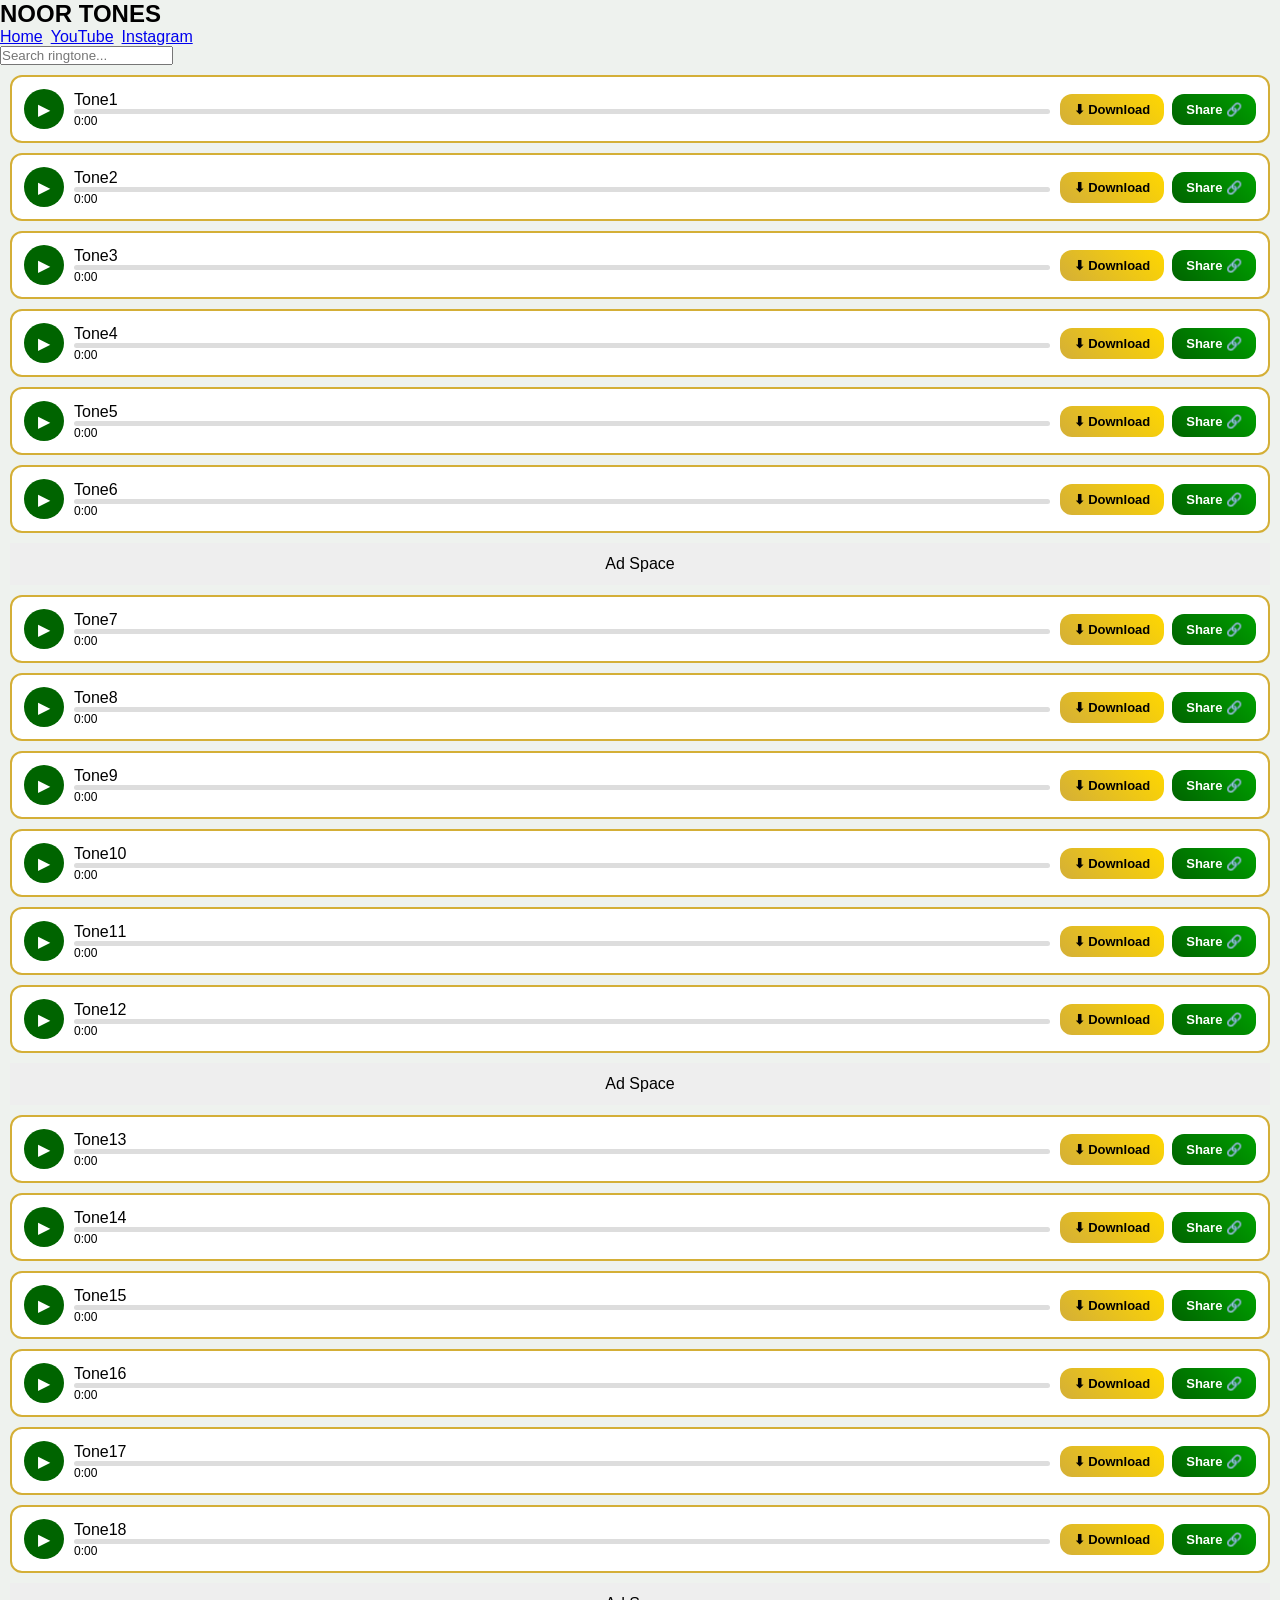
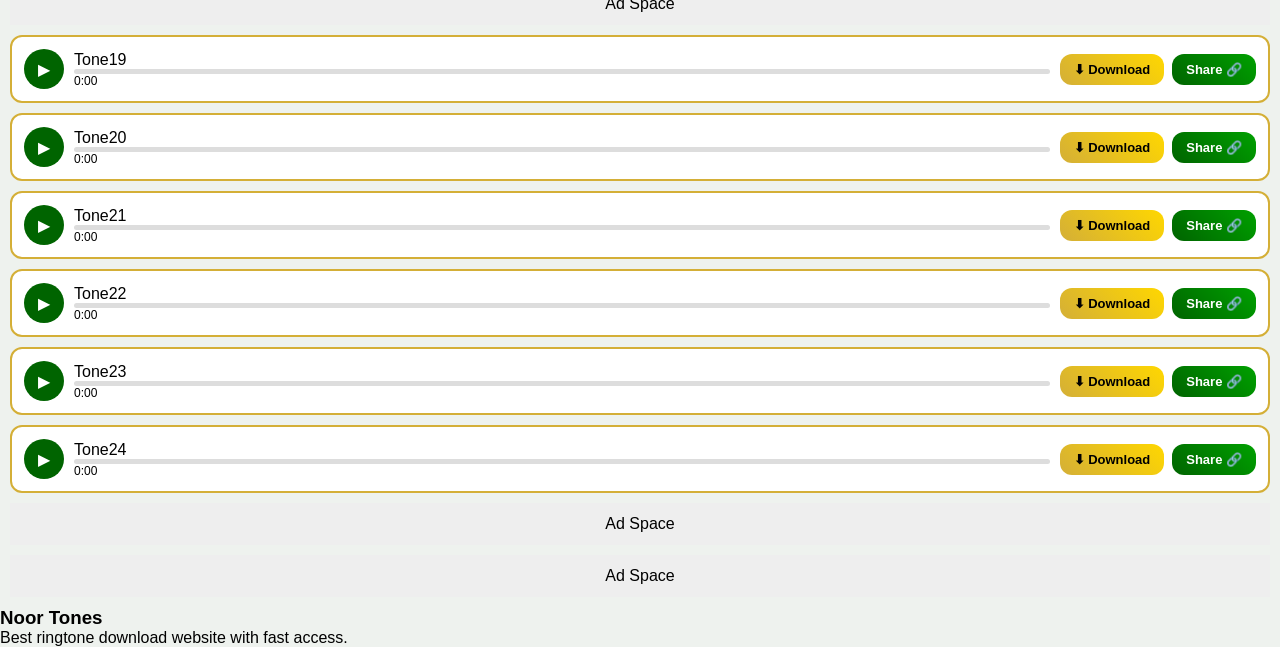
==== commit 2345932d: "Create index.html" ====
--- a/index.html
+++ b/index.html
@@ -1,50 +1,36 @@
 <!DOCTYPE html>
-<html lang="en">
+<html>
 <head>
-<meta charset="UTF-8">
+<title>Noor Tones</title>
+<link rel="stylesheet" href="style.css">
 <meta name="viewport" content="width=device-width, initial-scale=1.0">
-<meta name="theme-color" content="#006400">
-<title>Noor Tons</title>
-
-<link rel="stylesheet" href="style.css">
 </head>
 
 <body>
 
-<div class="container">
-
-<header class="header">
-  <span class="logo">NOOR TONES</span>
-
-  <div class="nav">
-    <a href="index.html" class="nav-btn">Home</a>
-    <a href="#" class="nav-btn">YouTube</a>
-    <a href="#" class="nav-btn">Instagram</a>
-  </div>
+<header>
+<h2>NOOR TONES</h2>
+<div class="nav">
+<a href="#">Home</a>
+<a href="https://youtube.com" target="_blank">YouTube</a>
+<a href="https://instagram.com" target="_blank">Instagram</a>
+</div>
 </header>
 
-<div class="search-box">
-  <input type="text" placeholder="Search ringtone...">
-</div>
+<input type="text" placeholder="Search ringtone..." id="search">
 
-<div class="categories">
-  <button onclick="filterCategory('all')">All</button>
-  <button onclick="filterCategory('naat')">Naat</button>
-  <button onclick="filterCategory('nasheed')">Nasheed</button>
-  <button onclick="filterCategory('arabic')">Arabic</button>
-  <button onclick="filterCategory('notification')">Notification</button>
-  <button onclick="filterCategory('iphone')">iPhone</button>
-</div>
-
+<!-- CARDS -->
 <div id="list"></div>
 
-<footer class="footer">
-  <h2>Noor Tons</h2>
-  <p>Best ringtone download website with fast access.</p>
+<!-- ADS -->
+<div class="ad">Ad Space</div>
+
+<footer>
+<h3>Noor Tones</h3>
+<p>Best ringtone download website with fast access.</p>
 </footer>
 
-</div>
+<script type="module" src="script.js"></script>
 
-<script src="script.js"></script>
 </body>
 </html>
--- a/style.css
+++ b/style.css
@@ -2,7 +2,7 @@
 
 body{
 font-family:sans-serif;
-background:#F7FAF5;
+background:#eef2ee;
 }
 
 .container{
@@ -10,22 +10,19 @@
 margin:auto;
 }
 
-/* HEADER */
 .header{
 display:flex;
 justify-content:space-between;
 align-items:center;
 background:linear-gradient(90deg,#006400,#008000);
-padding:18px;
+padding:15px;
 color:#fff;
 }
 
-.logo{
-color:#D4AF37;
-font-weight:bold;
-}
+.logo{color:#D4AF37;font-weight:bold;}
 
-/* NAV */
+.nav{display:flex;gap:8px;flex-wrap:wrap;}
+
 .nav-btn{
 background:#D4AF37;
 color:#000;
@@ -35,18 +32,7 @@
 font-size:12px;
 }
 
-/* BACK */
-.back{
-background:#D4AF37;
-border:none;
-padding:6px 10px;
-border-radius:6px;
-}
-
-/* SEARCH */
-.search-box{
-padding:10px;
-}
+.search-box{padding:10px;}
 
 .search-box input{
 width:100%;
@@ -55,7 +41,6 @@
 border:2px solid #D4AF37;
 }
 
-/* CATEGORY */
 .categories{
 display:flex;
 gap:8px;
@@ -71,7 +56,6 @@
 border:none;
 }
 
-/* CARD */
 .card{
 display:flex;
 align-items:center;
@@ -81,11 +65,6 @@
 border-radius:12px;
 padding:12px;
 margin:10px;
-transition:0.3s;
-}
-
-.card:hover{
-transform:scale(1.02);
 }
 
 .play{
@@ -97,23 +76,12 @@
 
 .info{flex:1;}
 
-.progress-bar{
-height:5px;background:#ddd;border-radius:10px;
-}
-
-.progress{
-height:100%;background:#006400;width:0%;
-}
-
+.progress-bar{height:5px;background:#ddd;border-radius:10px;}
+.progress{height:100%;background:#006400;width:0%;}
 .time{font-size:12px;}
 
-/* ACTIONS */
-.actions{
-display:flex;
-gap:8px;
-}
+.actions{display:flex;gap:8px;}
 
-/* PREMIUM BUTTONS */
 button{
 padding:8px 14px;
 border:none;
@@ -121,46 +89,42 @@
 font-size:13px;
 cursor:pointer;
 font-weight:600;
-transition:all 0.3s ease;
+transition:0.3s;
 }
 
-/* DOWNLOAD GOLD */
 .download{
 background:linear-gradient(45deg,#D4AF37,#FFD700);
-color:#000;
-box-shadow:0 4px 10px rgba(212,175,55,0.4);
 }
 
-/* SHARE GREEN */
 .share{
 background:linear-gradient(45deg,#006400,#00a000);
 color:#fff;
-box-shadow:0 4px 10px rgba(0,100,0,0.4);
 }
 
-/* HOVER */
-button:hover{
-transform:scale(1.08);
-box-shadow:0 6px 15px rgba(0,0,0,0.25);
+button:hover{transform:scale(1.08);}
+
+.big-card{
+background:#fff;
+margin:15px;
+padding:20px;
+border-radius:16px;
+border:2px solid #D4AF37;
+text-align:center;
 }
 
-button:active{
-transform:scale(0.95);
-}
-
-/* ADS */
 .ad{
 margin:10px;
 padding:12px;
 background:#eee;
 text-align:center;
-border-radius:10px;
 }
 
-/* FOOTER */
 .footer{
 background:#006400;
 color:#fff;
 text-align:center;
 padding:20px;
 }
+.card{
+will-change: transform;
+}
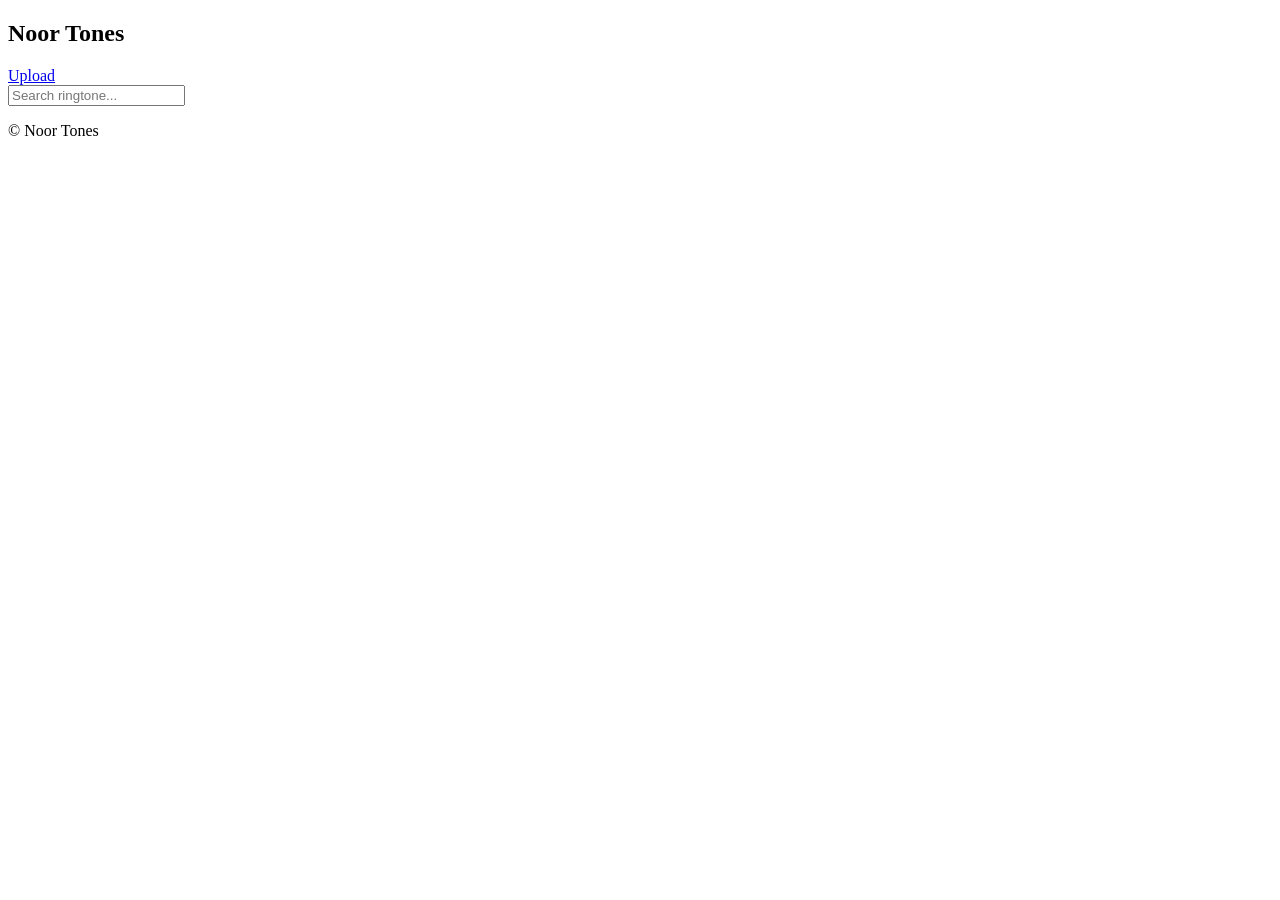
==== commit dddbfd4f: "Create index.html" ====
--- a/index.html
+++ b/index.html
@@ -9,25 +9,16 @@
 <body>
 
 <header>
-<h2>NOOR TONES</h2>
-<div class="nav">
-<a href="#">Home</a>
-<a href="https://youtube.com" target="_blank">YouTube</a>
-<a href="https://instagram.com" target="_blank">Instagram</a>
-</div>
+<h2>Noor Tones</h2>
+<a href="admin.html">Upload</a>
 </header>
 
-<input type="text" placeholder="Search ringtone..." id="search">
+<input type="text" id="search" placeholder="Search ringtone...">
 
-<!-- CARDS -->
 <div id="list"></div>
 
-<!-- ADS -->
-<div class="ad">Ad Space</div>
-
 <footer>
-<h3>Noor Tones</h3>
-<p>Best ringtone download website with fast access.</p>
+<p>© Noor Tones</p>
 </footer>
 
 <script type="module" src="script.js"></script>
